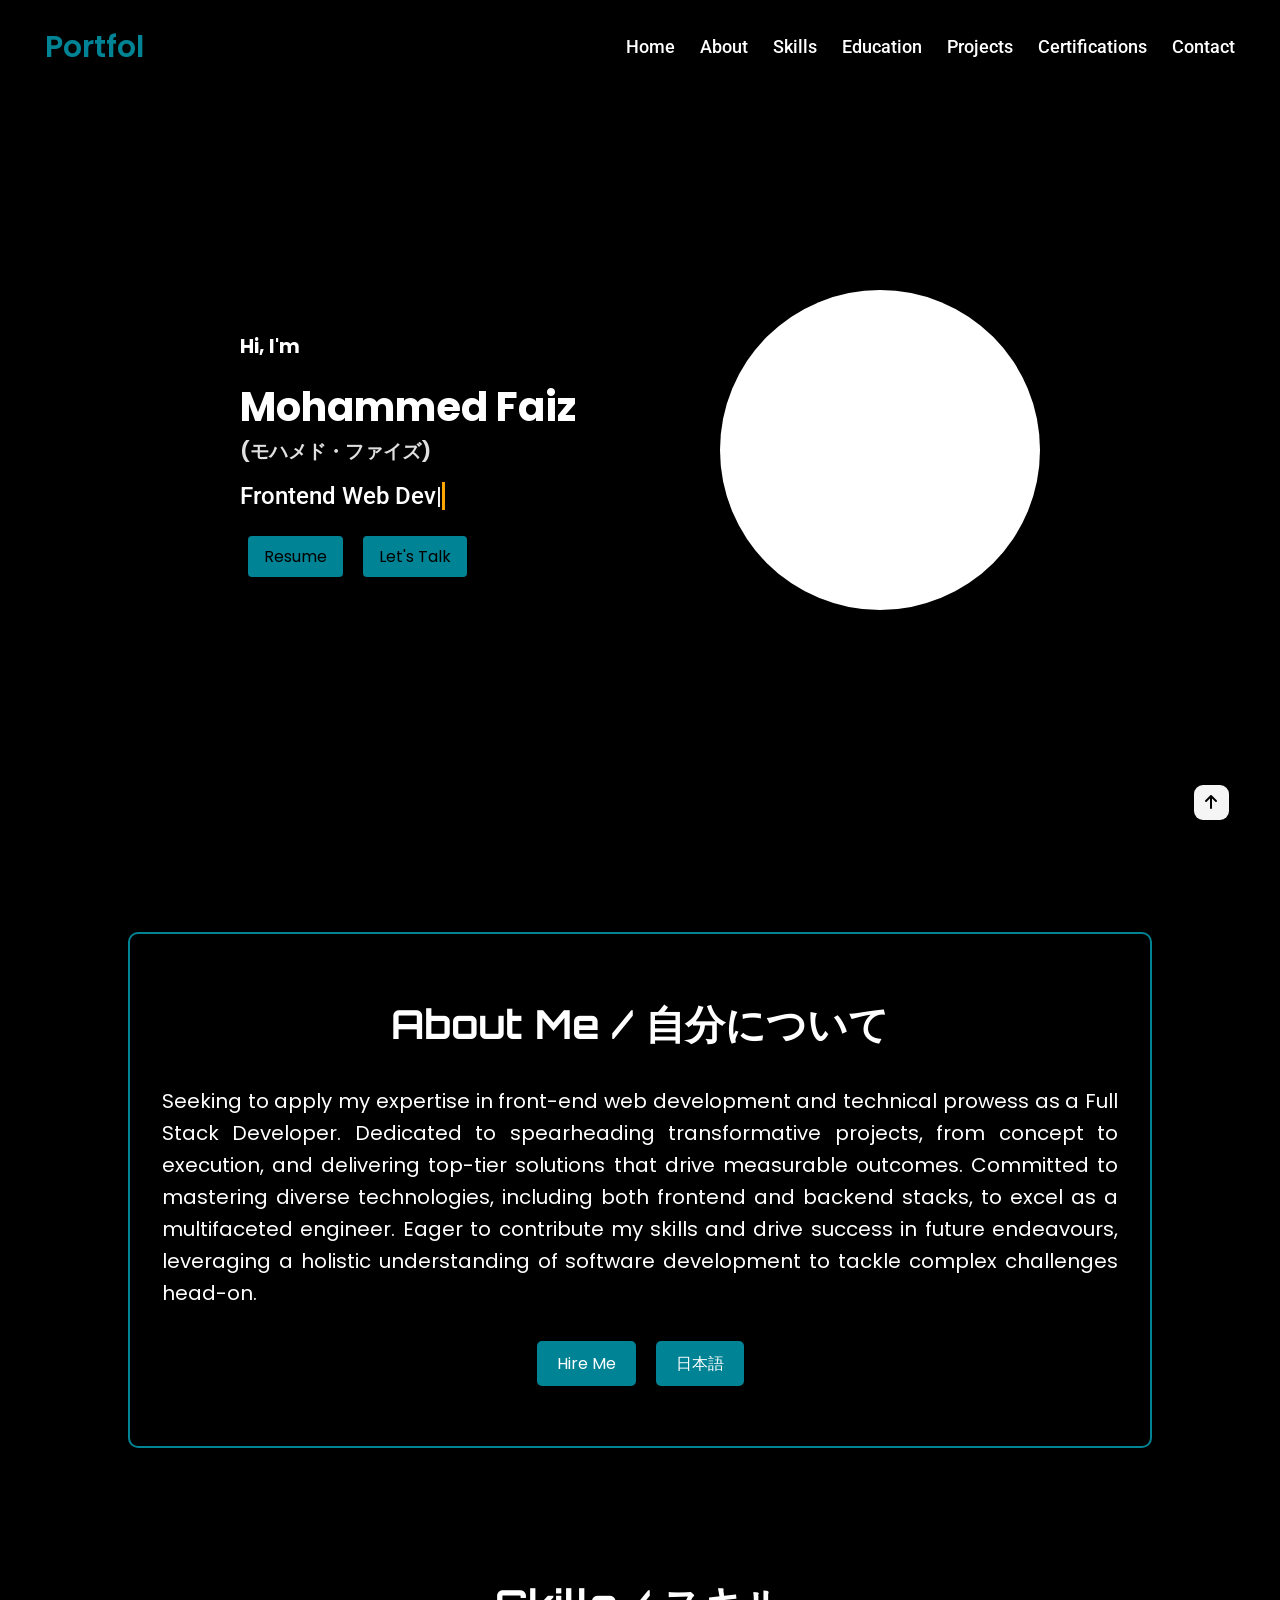
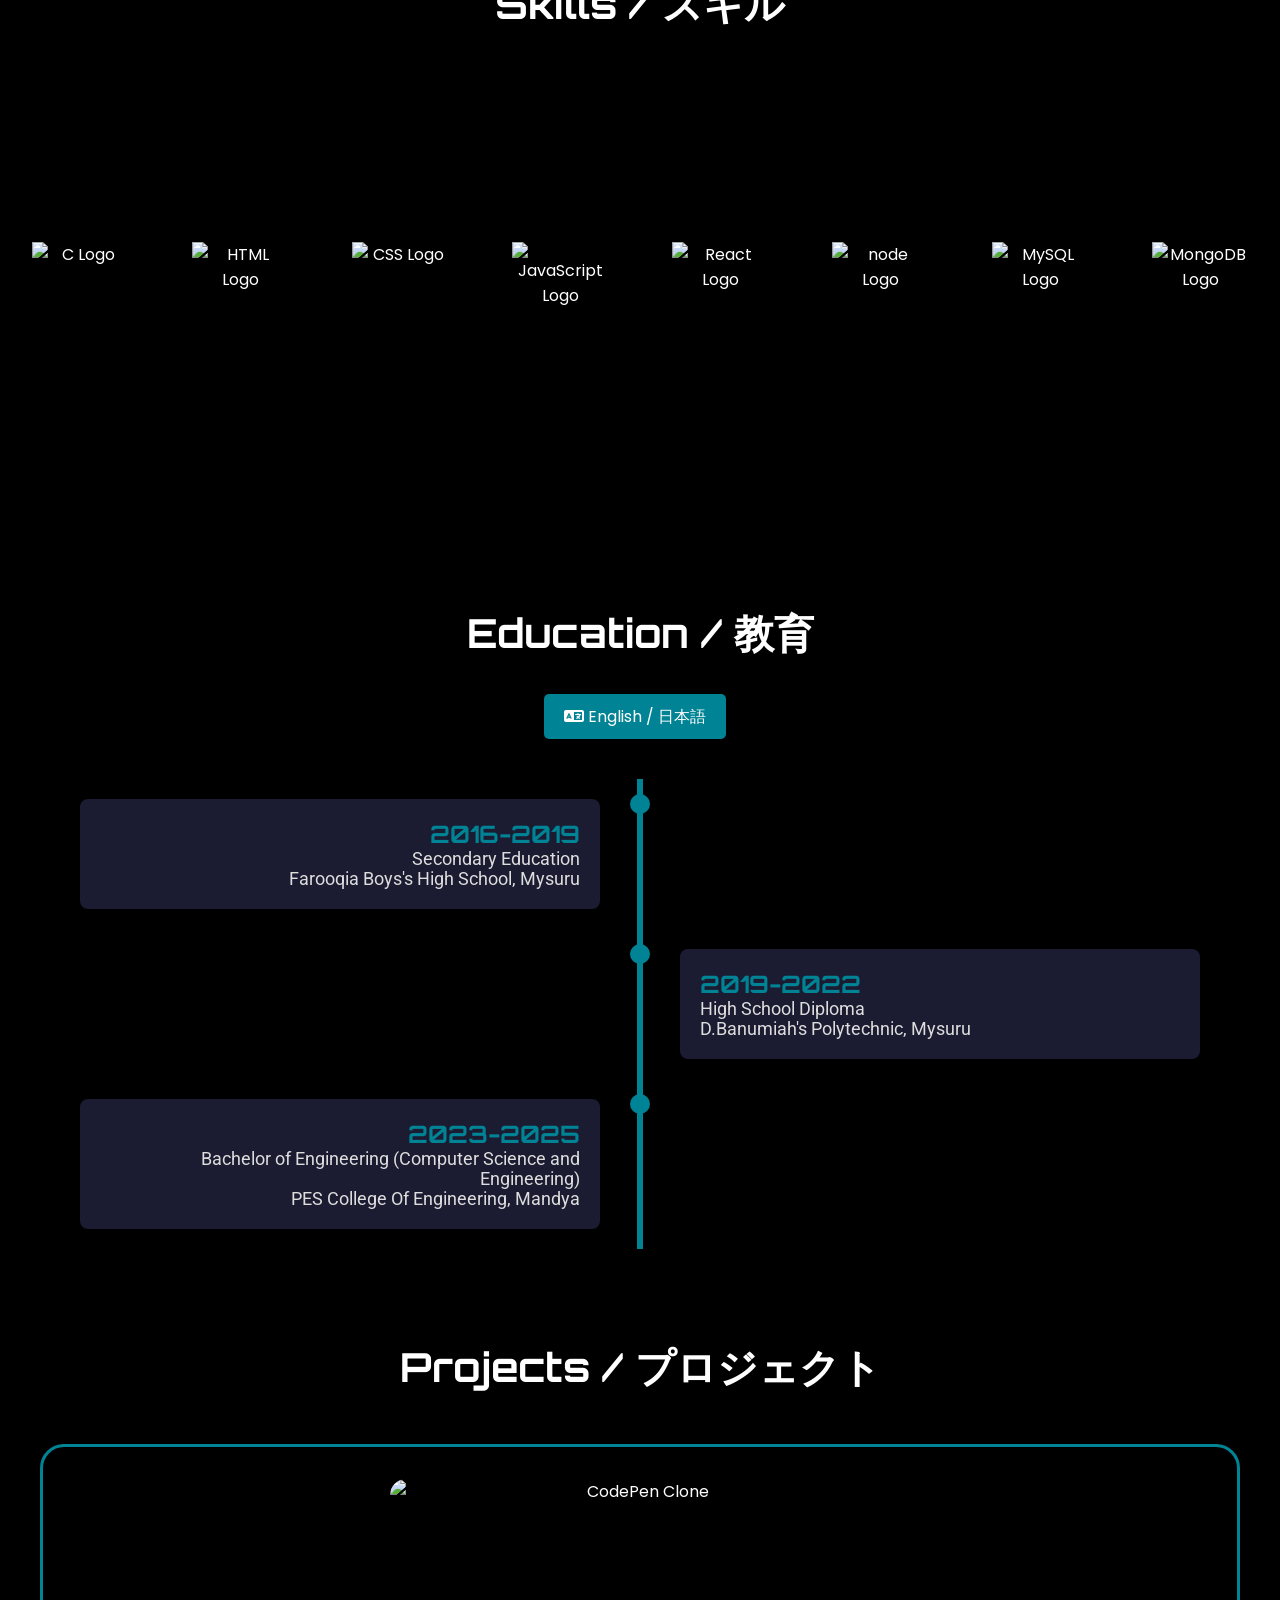
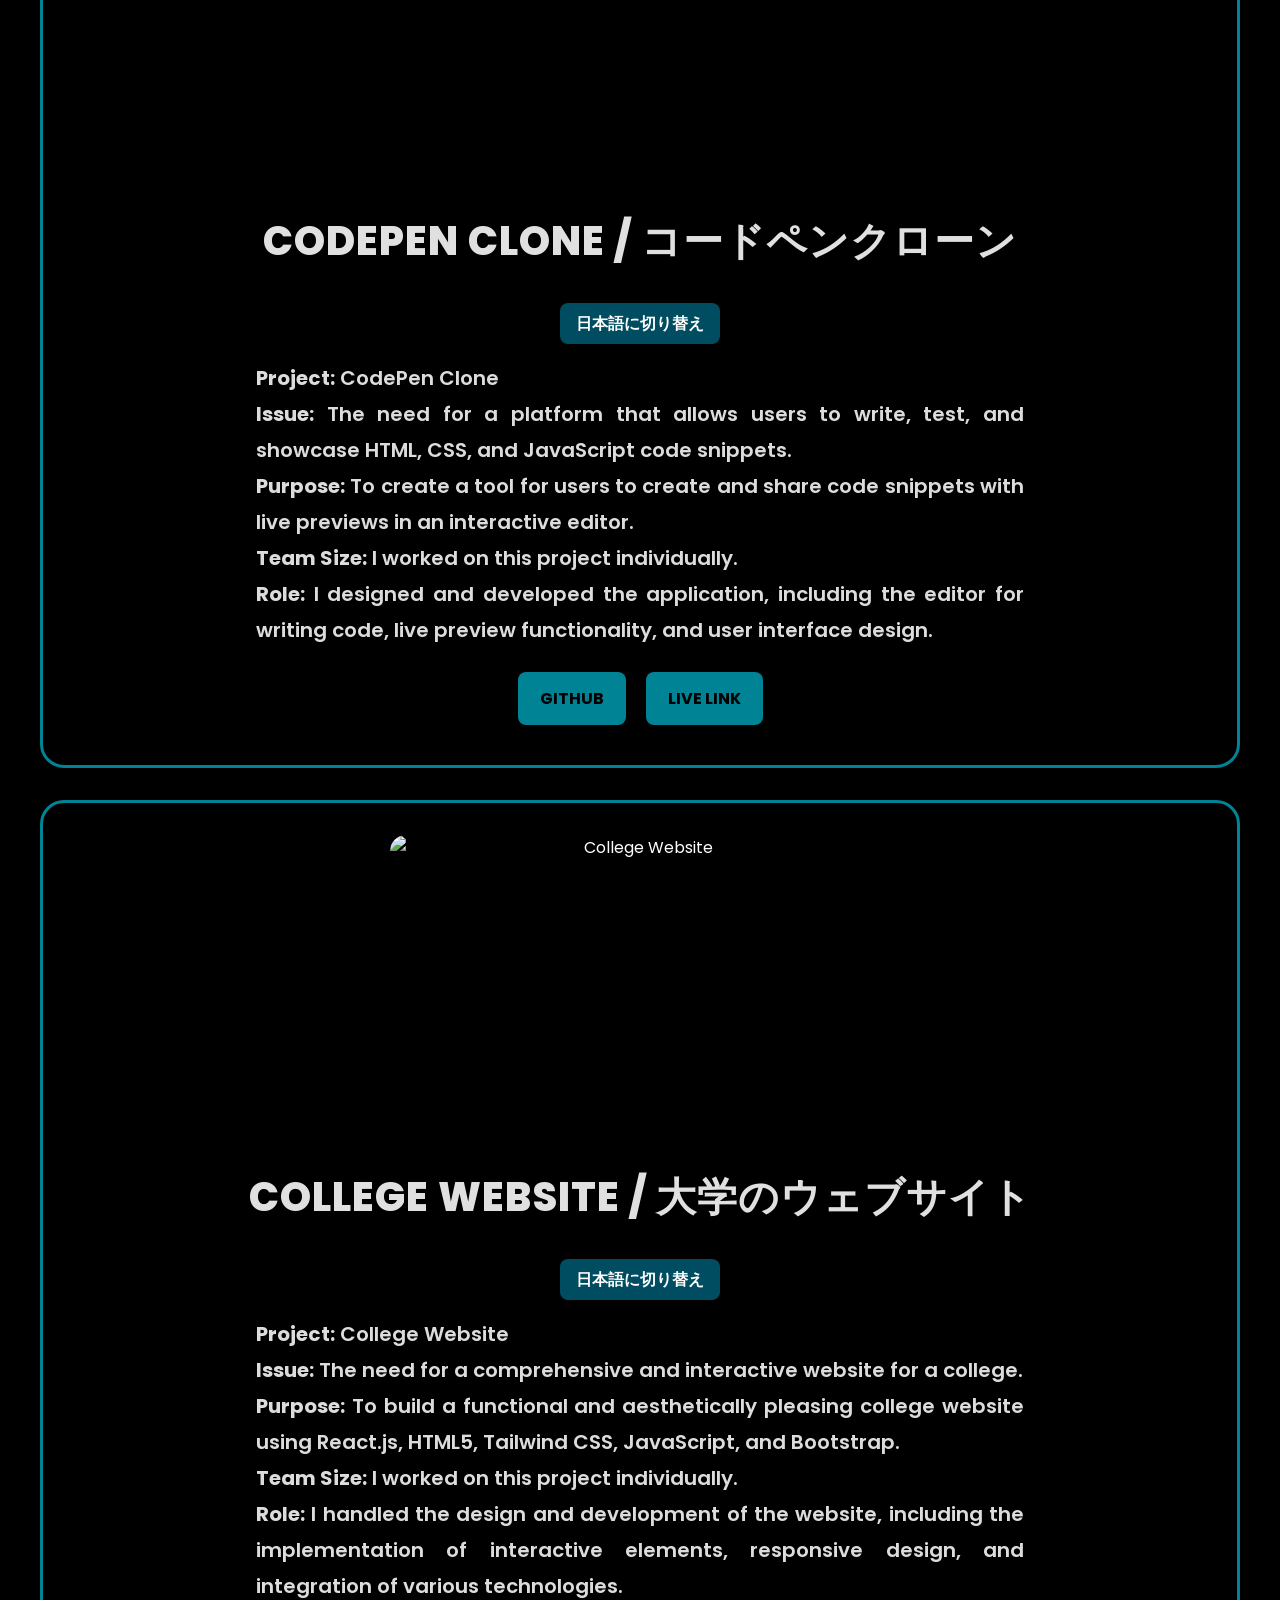
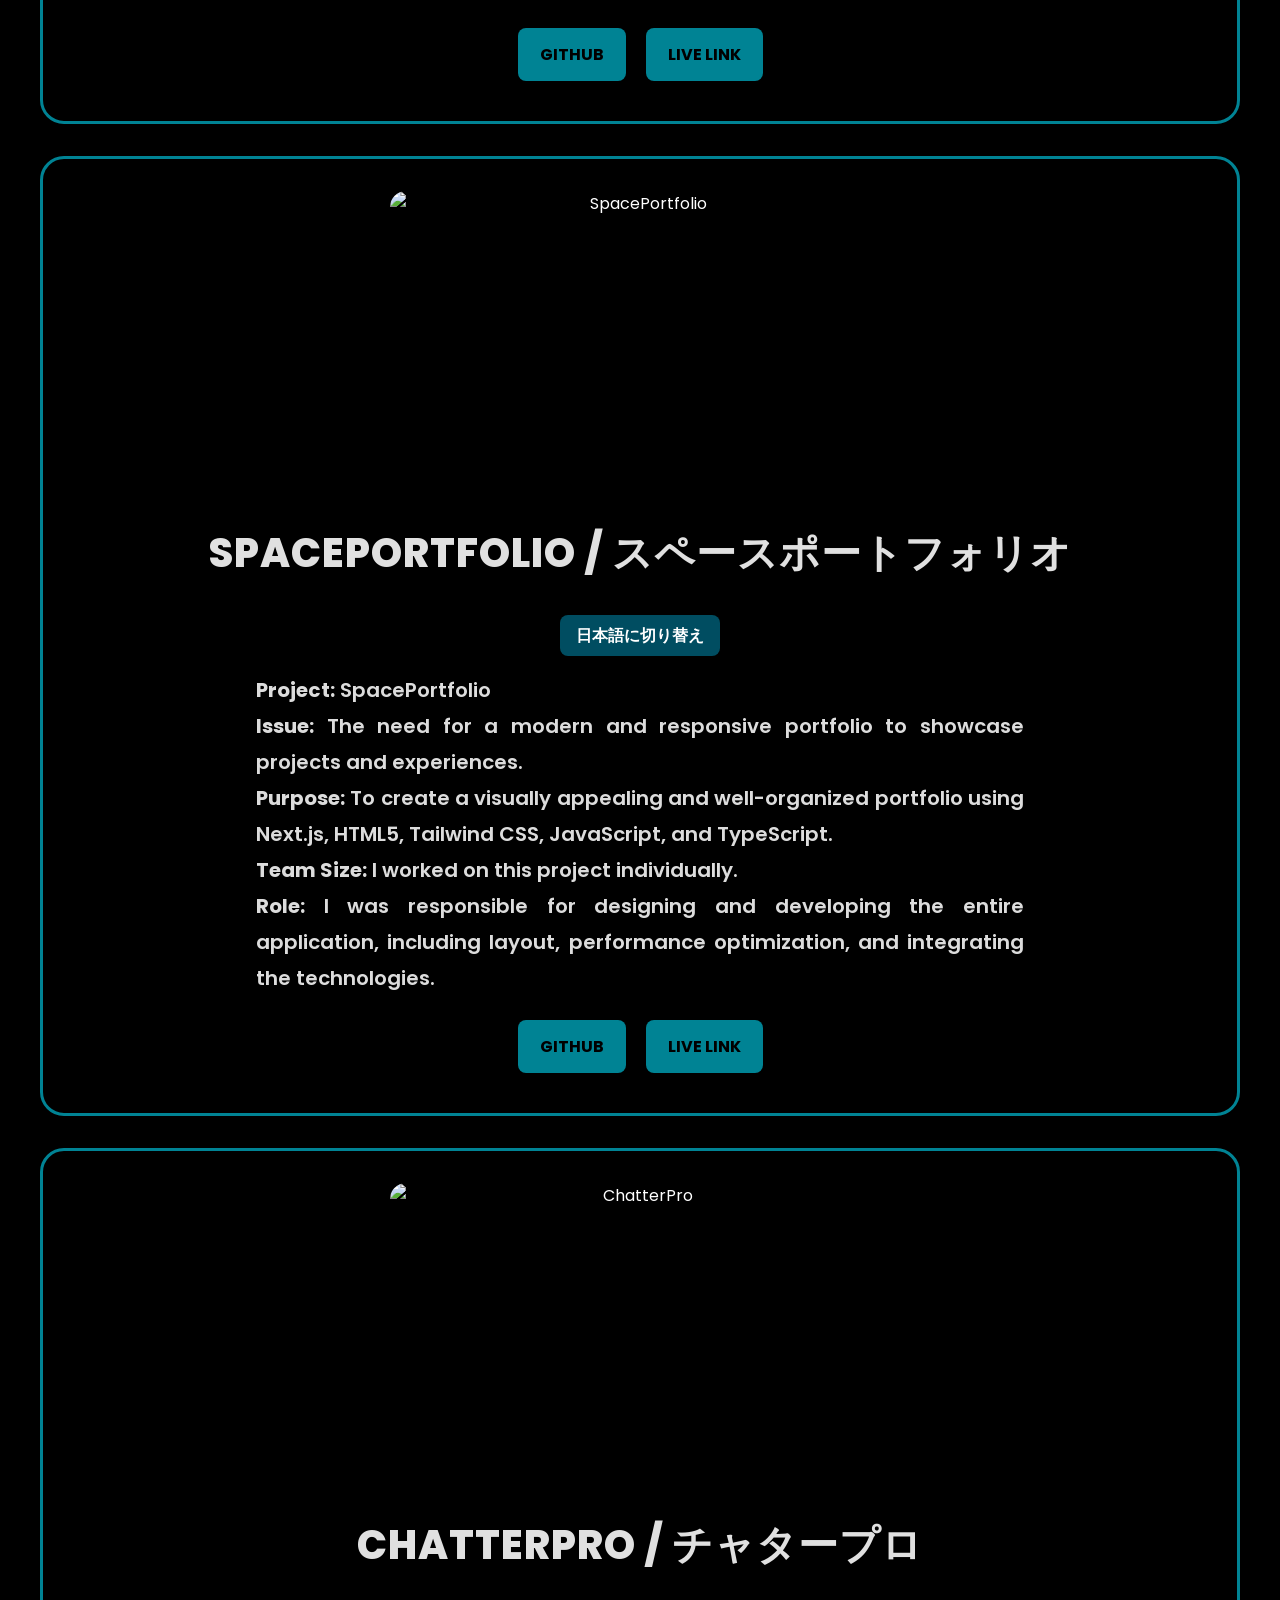
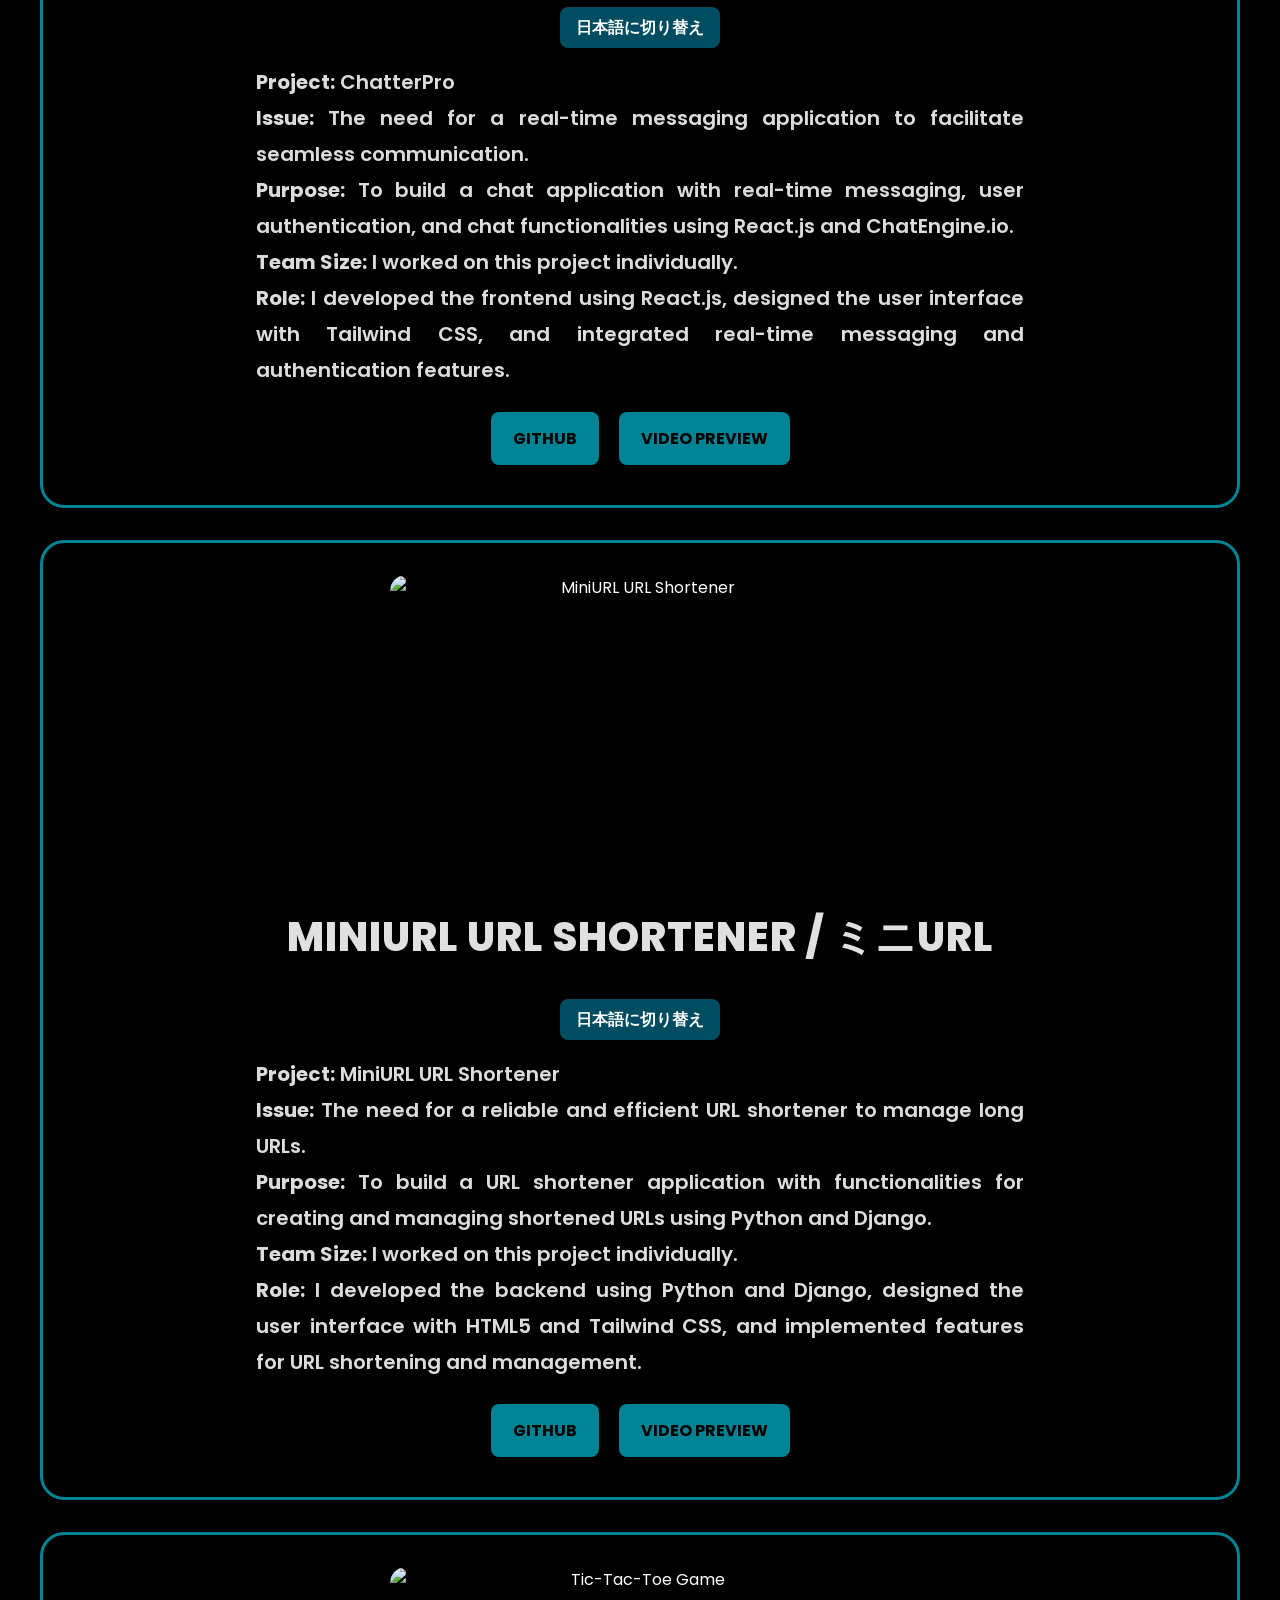
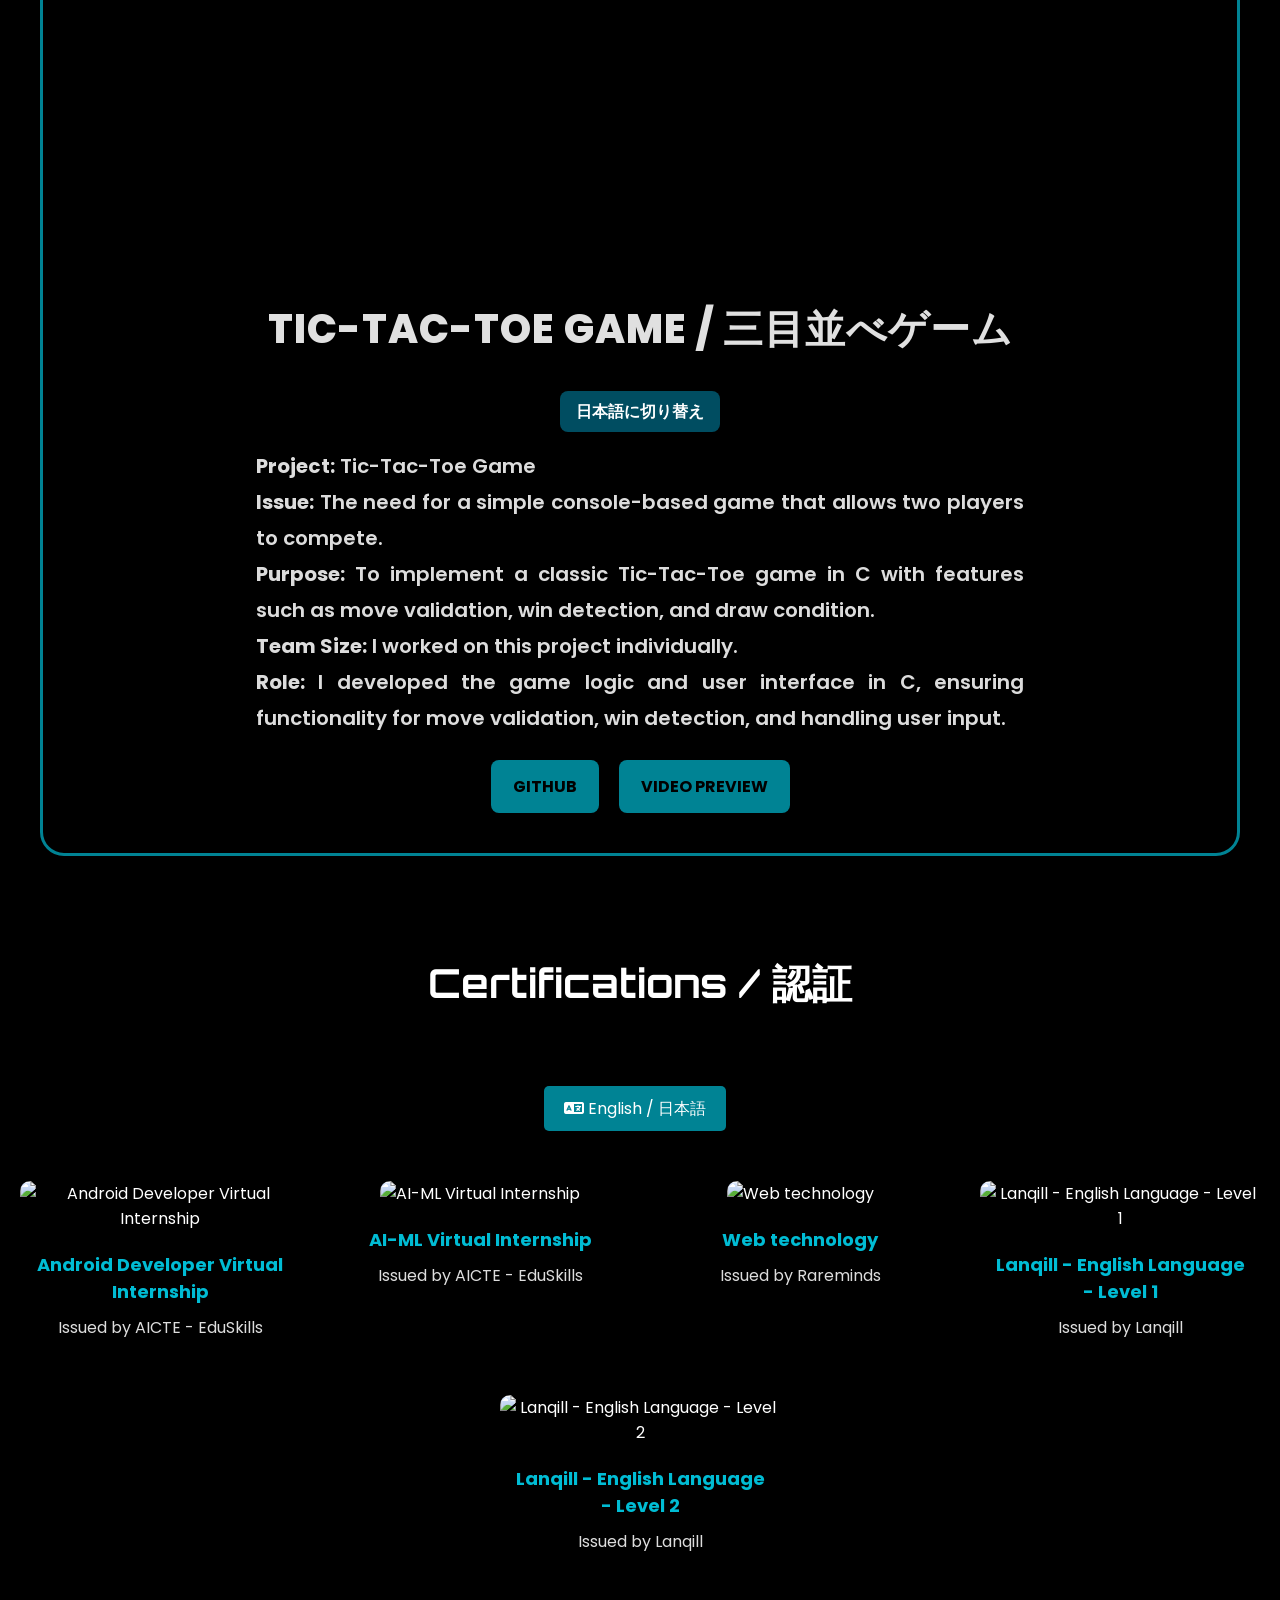
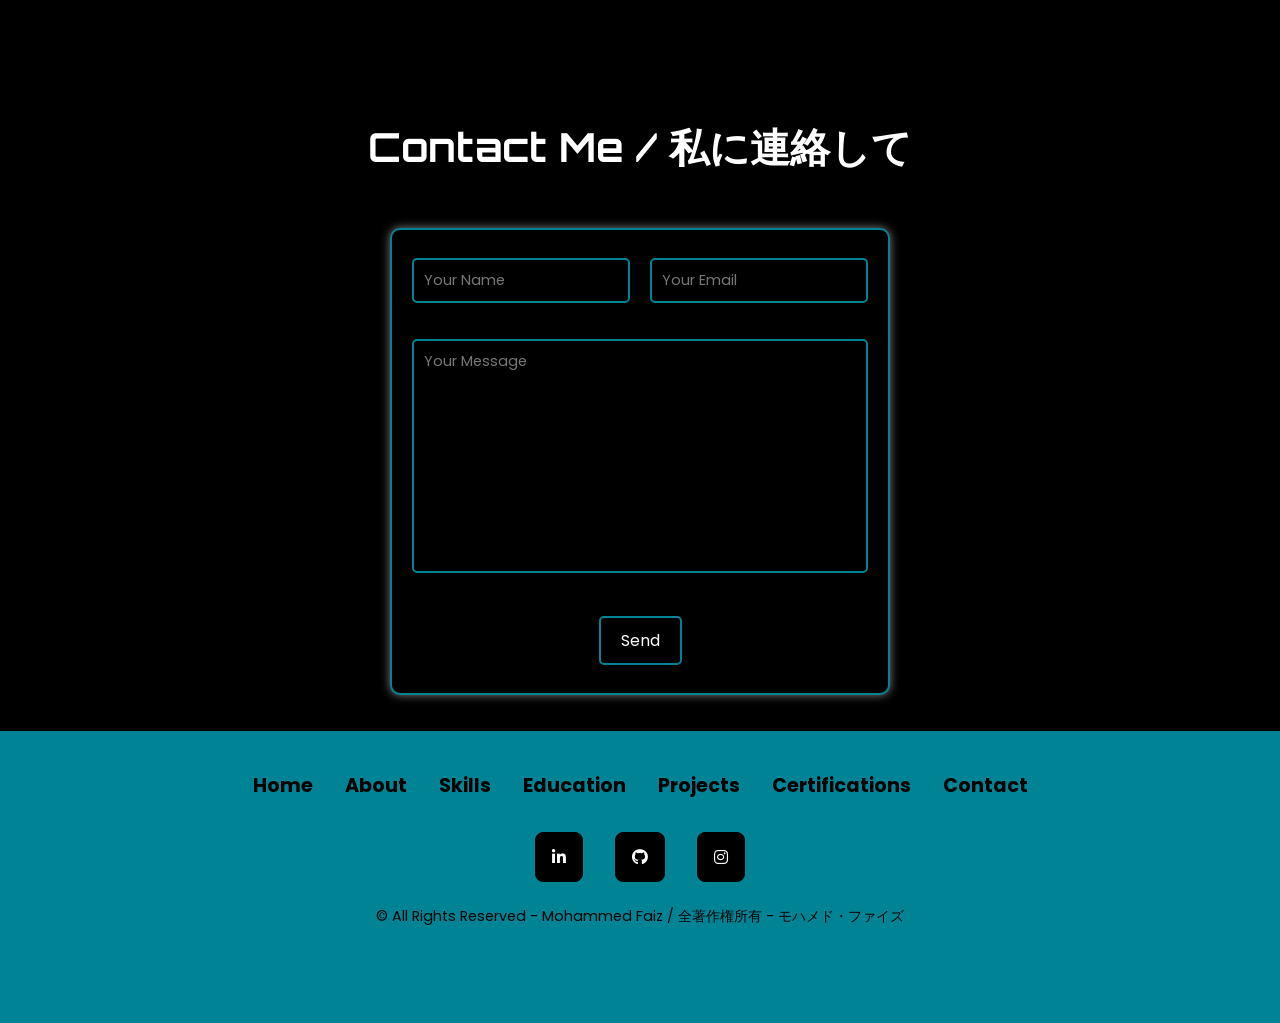
==== images/index.html @ 109d3012 "Add files via upload" ====
<!DOCTYPE html>
<html lang="en">
  <head>
    <meta charset="UTF-8" />
    <meta http-equiv="X-UA-Compatible" content="IE=edge" />
    <meta name="viewport" content="width=device-width, initial-scale=1.0" />
    <title>Mohammed Faiz</title>
    <link rel="icon" type="image/x-icon" href="/Images/f4.png" />
    <link rel="stylesheet" href="styles.css" />
    <link
      rel="stylesheet"
      href="https://cdnjs.cloudflare.com/ajax/libs/font-awesome/5.15.4/css/all.min.css"
    />
    <link
      href="https://fonts.googleapis.com/css2?family=Orbitron:wght@400;700&family=Roboto:wght@400;700&display=swap"
      rel="stylesheet"
    />

    <script
      type="module"
      src="https://unpkg.com/ionicons@5.5.2/dist/ionicons/ionicons.esm.js"
    ></script>

    <link
      rel="stylesheet"
      media="screen and (max-width: 821px)"
      href="responsive.css"
    />
    <link
      rel="stylesheet"
      href="https://cdnjs.cloudflare.com/ajax/libs/font-awesome/6.1.1/css/all.min.css"
    />
  </head>
  <style>
    /* CSS for the typing animation */
    .typing-animation::after {
      content: "|";
      /* Cursor */
      animation: blink-caret 1s infinite;
    }

    /* Keyframe animation for the cursor blinking */
    @keyframes blink-caret {
      50% {
        opacity: 0;
      }
    }
  </style>
  <script>
    function scrolltop() {
      window.scrollTo({
        top: 0,
        behavior: "smooth",
      });
    }

    let contact = document.getElementById("contactForm");
    contact.addEventListener("submit", function (e) {
      e.preventDefault();
      alert(`Sorry Request cannot be accepted due to some technical errors`);
    });
  </script>

  <body>
    <nav class="navbar">
      <div class="content">
        <div class="logo">
          <a href="#" id="typewriter" style="color: #008394"></a>
        </div>

        <ul class="menu-list">
          <li><a href="#home" class="t-white roboto">Home</a></li>
          <li><a href="#about" class="t-white roboto">About</a></li>
          <li><a href="#skills" class="t-white roboto">Skills</a></li>
          <li><a href="#education" class="t-white roboto">Education</a></li>
          <li><a href="#projects" class="t-white roboto">Projects</a></li>
          <li>
            <a href="#certifications" class="t-white roboto">Certifications</a>
          </li>
          <li><a href="#contact" class="t-white roboto">Contact</a></li>
        </ul>
        <div class="icon menu-btn">
          <i class="fas fa-bars"></i>
        </div>
        <div class="icon cancel-btn">
          <i class="fas fa-times"></i>
        </div>
      </div>
    </nav>

    <style>
      .navbar .content {
        display: flex;
        align-items: center;
        justify-content: space-between;
      }

      #typewriter {
        display: inline-block;
        width: 200px;
        /* Adjust this value based on the widest text */
        white-space: nowrap;
        overflow: hidden;
        vertical-align: middle;
        /* Ensures alignment with the navbar links */
      }
    </style>

    <script>
      document.addEventListener("DOMContentLoaded", function () {
        const body = document.querySelector("body");
        const navbar = document.querySelector(".navbar");
        const menu = document.querySelector(".menu-list");
        const menuBtn = document.querySelector(".menu-btn");
        const cancelBtn = document.querySelector(".cancel-btn");
        const typewriterElement = document.getElementById("typewriter");

        const texts = ["Portfolio", "ポートフォリオ"];
        let currentIndex = 0;
        let currentText = "";
        let currentCharIndex = 0;
        let cycleCount = 0;
        const maxCycles = 2; // Stop after 2 cycles (English -> Japanese -> English)

        function typeText() {
          if (cycleCount >= maxCycles) {
            typewriterElement.textContent = texts[0]; // Ensure "Portfolio" remains visible
            return;
          }

          if (currentCharIndex < texts[currentIndex].length) {
            currentText += texts[currentIndex].charAt(currentCharIndex);
            typewriterElement.textContent = currentText;
            currentCharIndex++;
            setTimeout(typeText, 200);
          } else {
            setTimeout(deleteText, 1000);
          }
        }

        function deleteText() {
          if (cycleCount >= maxCycles) {
            return; // Stop deleting if max cycles are reached
          }

          if (currentCharIndex > 0) {
            currentText = currentText.slice(0, -1);
            typewriterElement.textContent = currentText;
            currentCharIndex--;
            setTimeout(deleteText, 100);
          } else {
            currentIndex = (currentIndex + 1) % texts.length;
            cycleCount++;
            setTimeout(typeText, 200);
          }
        }

        typeText();

        menuBtn.addEventListener("click", function (event) {
          event.stopPropagation(); // Prevents click event from propagating to parent elements
          menu.classList.add("active");
          menuBtn.classList.add("hide");
          cancelBtn.classList.add("show");
          body.classList.add("disabledScroll");
        });

        cancelBtn.addEventListener("click", function (event) {
          event.stopPropagation(); // Prevents click event from propagating to parent elements
          menu.classList.remove("active");
          menuBtn.classList.remove("hide");
          cancelBtn.classList.remove("show");
          body.classList.remove("disabledScroll");
        });

        // Close the menu when clicking outside of it
        document.addEventListener("click", function (event) {
          if (!menu.contains(event.target) && !menuBtn.contains(event.target)) {
            menu.classList.remove("active");
            menuBtn.classList.remove("hide");
            cancelBtn.classList.remove("show");
            body.classList.remove("disabledScroll");
          }
        });

        window.addEventListener("scroll", function () {
          navbar.classList.toggle("sticky", window.scrollY > 20);
        });

        // Enable navigation for small devices
        const menuLinks = document.querySelectorAll(".menu-list li a");
        menuLinks.forEach(function (link) {
          link.addEventListener("click", function () {
            if (menu.classList.contains("active")) {
              menu.classList.remove("active");
              menuBtn.classList.remove("hide");
              cancelBtn.classList.remove("show");
              body.classList.remove("disabledScroll");
            }
          });
        });
      });
    </script>

    <!-- Home Section -->
    <section id="home" class="home-container">
      <div class="home-left">
        <div class="home-content">
          <h6 class="poppins">Hi, I'm</h6>
          <h1 class="t-white">
            Mohammed Faiz
            <span class="japanese-name">(モハメド・ファイズ)</span>
          </h1>
          <h4 class="poppins">
            <span class="typing-animation"></span>
          </h4>
          <a
            href="myresume2.pdf"
            download="Mohammed_Faiz_Resume.pdf"
            target="_blank"
          >
            <button class="btn poppins">Resume</button>
          </a>
          <a
            class="btn live poppins"
            id="hireme"
            href="https://www.linkedin.com/in/mohammed-faiz-pes/"
          >
            Let's Talk
          </a>
        </div>
      </div>
      <div class="home-right">
        <div class="circle" id="mainImage">
          <!-- Removed the img tag and used background-image instead -->
        </div>
      </div>
    </section>

    <script>
      // JavaScript to simulate typing effect
      const texts = [
        "Frontend Web Developer.",
        "Tech Curious.",
        "Aspiring Full Stack Developer.",
        "Frontend Web Developer.",
      ];
      const japaneseTexts = [
        "フロントエンドウェブデベロッパー。",
        "テックに好奇心旺盛。",
        "フルスタックデベロッパーを目指しています。",
        "フロントエンドウェブデベロッパー。",
      ];

      let textIndex = 0;
      let index = 0;
      let isEnglish = true; // Flag to switch between English and Japanese
      let typingFinished = false; // Flag to indicate typing is complete

      function type() {
        if (typingFinished) return;

        const currentText = isEnglish
          ? texts[textIndex]
          : japaneseTexts[textIndex];

        document.querySelector(".typing-animation").textContent =
          currentText.slice(0, index);

        index++;
        if (index <= currentText.length) {
          setTimeout(type, 200); // Continue typing animation
        } else {
          setTimeout(() => {
            isEnglish = !isEnglish; // Toggle between English and Japanese
            index = 0; // Reset index for the new text
            if (!isEnglish) {
              textIndex++; // Move to the next text
              if (textIndex >= texts.length) {
                // After finishing all texts, start final loop
                textIndex = 0; // Reset to "Frontend Web Developer."
                isEnglish = true; // Start with English
                typingFinished = true; // Mark typing as finished
              }
            }
            setTimeout(type, 500); // Start typing animation for the new text
          }, 1000); // Wait for 1 second before switching text
        }
      }

      function startTyping() {
        type();
        // After all texts are displayed, start the final loop for "Frontend Web Developer."
        setTimeout(() => {
          function finalLoop() {
            if (typingFinished) {
              // Only loop "Frontend Web Developer." in both languages
              type();
              setTimeout(() => {
                isEnglish = !isEnglish; // Toggle between English and Japanese
                index = 0; // Reset index
                if (isEnglish) {
                  // Stop looping after Japanese version
                  typingFinished = true;
                  return;
                }
                setTimeout(finalLoop, 2000); // Continue looping with a pause
              }, 2000); // Wait before switching to the next language
            }
          }
          finalLoop();
        }, (texts.length * 2 + 1) * 200 + 2000); // Timing to start loop after initial phase
      }

      startTyping(); // Initialize the typing effect
    </script>

    <!-- About Section -->
    <section id="about">
      <div class="about-container">
        <h1 class="t-center my-2 t-white f-2">About Me / 自分について</h1>
        <div class="about-content" id="englishContent">
          <p class="description">
            Seeking to apply my expertise in front-end web development and
            technical prowess as a Full Stack Developer. Dedicated to
            spearheading transformative projects, from concept to execution, and
            delivering top-tier solutions that drive measurable outcomes.
            Committed to mastering diverse technologies, including both frontend
            and backend stacks, to excel as a multifaceted engineer. Eager to
            contribute my skills and drive success in future endeavours,
            leveraging a holistic understanding of software development to
            tackle complex challenges head-on.
          </p>
        </div>
        <div class="about-content" id="japaneseContent" style="display: none">
          <p class="description">
            フロントエンドのウェブ開発と技術的な腕前の専門知識を活かして、フルスタック開発者として活躍することを目指しています。コンセプトから実行まで変革的なプロジェクトを先導し、測定可能な成果をもたらす一流のソリューションを提供することに専念しています。フロントエンドとバックエンドの両方のスタックを含む多様な技術を習得し、多面的なエンジニアとして優れた成果を上げることにコミットしています。将来の取り組みにおいて、私のスキルを活かして成功に貢献し、ソフトウェア開発に関する包括的な理解を活用して複雑な課題に正面から取り組むことを切望しています。
          </p>
        </div>
        <div class="button-container">
          <button class="btn" id="hireMeButton">Hire Me</button>
          <button class="btn" id="translateButton">日本語</button>
        </div>
      </div>

      <script src="scripts.js"></script>
    </section>

    <script>
      document
        .getElementById("translateButton")
        .addEventListener("click", function () {
          const englishContent = document.getElementById("englishContent");
          const japaneseContent = document.getElementById("japaneseContent");

          if (englishContent.style.display === "none") {
            englishContent.style.display = "block";
            japaneseContent.style.display = "none";
            this.textContent = "日本語";
          } else {
            englishContent.style.display = "none";
            japaneseContent.style.display = "block";
            this.textContent = "English";
          }
        });
    </script>

    <style>
      body {
        background-color: black;
        /* Set background to black */
        color: #000000;
        /* Set text color to white */
        font-family: Arial, sans-serif;
        /* Adjust the font as needed */
      }

      .about-container {
        padding: 2rem;
        border: 2px solid #008394;
        /* Adding border around the About Me section */
        border-radius: 10px;
        /* Adding more border-radius for rounded corners */
        margin: 2rem auto;
        /* Center the container with auto margin */
        width: 80%;
        /* Make the container narrower */
        box-shadow: #000;
        /* Adding shadow for better visibility */
        background-color: #000000;
        /* Set a dark background color for contrast */
      }

      .t-center {
        text-align: center;
      }

      .my-2 {
        margin: 2rem 0;
      }

      .t-white {
        color: #000000;
      }

      .f-2 {
        font-size: 2rem;
      }

      .description {
        font-size: 1.25rem;
        line-height: 1.6;
        text-align: justify;
        /* Justify the text */
      }

      .button-container {
        margin-top: 1.5rem;
        text-align: center;
        /* Center the buttons */
      }

      /* Button styles */
      .btn {
        margin: 0.5rem;
        padding: 0.75rem 1.5rem;
        background-color: #008394;
        /* Button color matching theme */
        color: #000000;
        border: 2px solid #008394;
        /* Matching border to button color */
        border-radius: 4px;
        cursor: pointer;
        text-decoration: none;
        display: inline-block;
        transition: background-color 0.3s, color 0.3s;
        /* Add transitions for smooth hover effect */
      }

      .btn:hover {
        background-color: black;
        /* On hover, background becomes transparent */
        color: #008394;
        /* Text color changes to match button border */
      }

      /* Adjustments for smaller screens */
      @media (max-width: 768px) {
        .about-container {
          padding: 1rem;
          width: 95%;
          /* Adjust width for smaller screens */
          margin: 2rem auto;
          /* Center the container on smaller screens */
        }

        .f-2 {
          font-size: 1.5rem;
          /* Adjust font size for smaller screens */
        }

        .description {
          font-size: 1rem;
          /* Adjust font size for smaller screens */
        }
      }
    </style>
    <!-- Skills Section -->
    <section id="skills">
      <br /><br />
      <h1 class="t-center my-2 t-white f-2">Skills / スキル</h1>
      <div class="skills-container flex s-center h-50">
        <div class="skill-icon">
          <img src="images/c.png" class="skill-logo" alt="C Logo" />
        </div>
        <div class="skill-icon">
          <img src="images/html.webp" class="skill-logo" alt="HTML Logo" />
        </div>
        <div class="skill-icon">
          <img src="images/css.png" class="skill-logo" alt="CSS Logo" />
        </div>
        <div class="skill-icon">
          <img src="images/js.webp" class="skill-logo" alt="JavaScript Logo" />
        </div>
        <div class="skill-icon">
          <img src="images/react.png" class="skill-logo" alt="React Logo" />
        </div>
        <div class="skill-icon">
          <img src="images/node1.png" class="skill-logo" alt="node Logo" />
        </div>
        <div class="skill-icon">
          <img src="images/mysql.png" class="skill-logo" alt="MySQL Logo" />
        </div>
        <div class="skill-icon">
          <img src="images/mongodb.png" class="skill-logo" alt="MongoDB Logo" />
        </div>
      </div>
    </section>

    <!-- Education Section -->
    <section id="education">
      <h1 class="t-center my-2 t-white f-2">Education / 教育</h1>
      <div class="button-container t-center">
        <button id="toggleButton" class="toggle-button">
          <i class="fas fa-language"></i> English / 日本語
        </button>
      </div>
      <div class="timeline">
        <div class="timeline-item left">
          <div class="timeline-content">
            <i class="fas fa-school fa-2x icon"></i>
            <div class="timeline-text">
              <h2>2016-2019</h2>
              <p class="en">Secondary Education</p>
              <p class="jp">中等教育</p>
              <p class="en">Farooqia Boys's High School, Mysuru</p>
              <p class="jp">ファルキアボーイズ高校、マイソール</p>
            </div>
          </div>
        </div>
        <div class="timeline-item right">
          <div class="timeline-content">
            <i class="fas fa-user-graduate fa-2x icon"></i>
            <div class="timeline-text">
              <h2>2019-2022</h2>
              <p class="en">High School Diploma</p>
              <p class="jp">高等学校卒業証書</p>
              <p class="en">D.Banumiah's Polytechnic, Mysuru</p>
              <p class="jp">D.バヌミア工業高校、マイソール</p>
            </div>
          </div>
        </div>
        <div class="timeline-item left">
          <div class="timeline-content">
            <i class="fas fa-university fa-2x icon"></i>
            <div class="timeline-text">
              <h2>2023-2025</h2>
              <p class="en">
                Bachelor of Engineering (Computer Science and Engineering)
              </p>
              <p class="jp">
                工学士（コンピュータサイエンスとエンジニアリング）
              </p>
              <p class="en">PES College Of Engineering, Mandya</p>
              <p class="jp">PES工科大学、マンドヤ</p>
            </div>
          </div>
        </div>
      </div>
    </section>

    <!DOCTYPE html>
    <html lang="en">
      <head>
        <meta charset="UTF-8" />
        <meta name="viewport" content="width=device-width, initial-scale=1.0" />
        <title>Projects</title>
        <link rel="stylesheet" href="styles.css" />
      </head>

      <body>
        <!-- Projects Section -->
        <section id="projects" class="projects">
          <h1 class="t-center my-2 t-white f-2">Projects / プロジェクト</h1>
          <div class="projects-container">
            <!-- Project Item 1 -->
            <div class="projects-item">
              <div class="image-container">
                <img src="images/p2.jpg" alt="CodePen Clone" />
              </div>
              <h1 class="t-white">CodePen Clone / コードペンクローン</h1>
              <button class="toggle-btn" onclick="toggleLanguage(this)">
                日本語に切り替え
              </button>
              <p class="t-white english">
                <strong>Project:</strong> CodePen Clone<br />
                <strong>Issue:</strong> The need for a platform that allows
                users to write, test, and showcase HTML, CSS, and JavaScript
                code snippets.<br />
                <strong>Purpose:</strong> To create a tool for users to create
                and share code snippets with live previews in an interactive
                editor.<br />
                <strong>Team Size:</strong> I worked on this project
                individually.<br />
                <strong>Role:</strong> I designed and developed the application,
                including the editor for writing code, live preview
                functionality, and user interface design.
              </p>
              <p class="t-white japanese" style="display: none">
                <strong>プロジェクト:</strong> CodePen Clone<br />
                <strong>問題:</strong>
                ユーザーがHTML、CSS、JavaScriptのコードスニペットを作成、テスト、共有できるプラットフォームの必要性。<br />
                <strong>目的:</strong>
                インタラクティブなエディタでライブプレビュー付きのコードスニペットを作成および共有できるツールを作成すること。<br />
                <strong>チームサイズ:</strong>
                このプロジェクトは個人で作業しました。<br />
                <strong>役割:</strong>
                コードを書くためのエディタ、ライブプレビュー機能、ユーザーインターフェイスデザインを含むアプリケーションの設計と開発を担当しました。
              </p>
              <div class="buttons">
                <a href="https://github.com/Mfaiz01/code-pen-clone" class="btn"
                  >GitHub</a
                >
                <a
                  href="https://mfaiz01.github.io/code-pen-clone/"
                  class="btn live"
                  >Live Link</a
                >
              </div>
            </div>

            <!-- Project Item 2 -->
            <div class="projects-item">
              <div class="image-container">
                <img src="images/f5.png" alt="College Website" />
              </div>
              <h1 class="t-white">College Website / 大学のウェブサイト</h1>
              <button class="toggle-btn" onclick="toggleLanguage(this)">
                日本語に切り替え
              </button>
              <p class="t-white english">
                <strong>Project:</strong> College Website<br />
                <strong>Issue:</strong> The need for a comprehensive and
                interactive website for a college.<br />
                <strong>Purpose:</strong> To build a functional and
                aesthetically pleasing college website using React.js, HTML5,
                Tailwind CSS, JavaScript, and Bootstrap.<br />
                <strong>Team Size:</strong> I worked on this project
                individually.<br />
                <strong>Role:</strong> I handled the design and development of
                the website, including the implementation of interactive
                elements, responsive design, and integration of various
                technologies.
              </p>
              <p class="t-white japanese" style="display: none">
                <strong>プロジェクト:</strong> 大学のウェブサイト<br />
                <strong>問題:</strong>
                大学のための包括的でインタラクティブなウェブサイトの必要性。<br />
                <strong>目的:</strong> React.js、HTML5、Tailwind
                CSS、JavaScript、およびBootstrapを使用して機能的で美しい大学のウェブサイトを構築すること。<br />
                <strong>チームサイズ:</strong>
                このプロジェクトは個人で作業しました。<br />
                <strong>役割:</strong>
                インタラクティブな要素、レスポンシブデザインの実装、およびさまざまな技術の統合を含むウェブサイトのデザインと開発を担当しました。
              </p>
              <div class="buttons">
                <a href="https://github.com/Mfaiz01/Tech-Turtles" class="btn"
                  >GitHub</a
                >
                <a
                  href="https://mfaiz01.github.io/Tech-Turtles/"
                  class="btn live"
                  >Live Link</a
                >
              </div>
            </div>

            <!-- Project Item 3 -->
            <div class="projects-item">
              <div class="image-container">
                <img src="images/p5.png" alt="SpacePortfolio" />
              </div>
              <h1 class="t-white">SpacePortfolio / スペースポートフォリオ</h1>
              <button class="toggle-btn" onclick="toggleLanguage(this)">
                日本語に切り替え
              </button>
              <p class="t-white english">
                <strong>Project:</strong> SpacePortfolio<br />
                <strong>Issue:</strong> The need for a modern and responsive
                portfolio to showcase projects and experiences.<br />
                <strong>Purpose:</strong> To create a visually appealing and
                well-organized portfolio using Next.js, HTML5, Tailwind CSS,
                JavaScript, and TypeScript.<br />
                <strong>Team Size:</strong> I worked on this project
                individually.<br />
                <strong>Role:</strong> I was responsible for designing and
                developing the entire application, including layout, performance
                optimization, and integrating the technologies.
              </p>
              <p class="t-white japanese" style="display: none">
                <strong>プロジェクト:</strong> SpacePortfolio<br />
                <strong>問題:</strong>
                プロジェクトと経験を紹介するためのモダンでレスポンシブなポートフォリオの必要性。<br />
                <strong>目的:</strong> Next.js、HTML5、Tailwind
                CSS、JavaScript、TypeScriptを使用して視覚的に魅力的で整理されたポートフォリオを作成すること。<br />
                <strong>チームサイズ:</strong>
                このプロジェクトは個人で作業しました。<br />
                <strong>役割:</strong>
                レイアウト、パフォーマンスの最適化、技術の統合を含むアプリケーション全体の設計と開発を担当しました。
              </p>
              <div class="buttons">
                <a href="https://github.com/Mfaiz01/Portfolio" class="btn"
                  >GitHub</a
                >
                <a
                  href="https://portfolio-iyxs0qnm0-mfaiz01s-projects.vercel.app/"
                  class="btn live"
                  >Live Link</a
                >
              </div>
            </div>

            <!-- Project Item 4 -->
            <div class="projects-item">
              <div class="image-container">
                <img
                  id="image-chatterpro"
                  src="images/p3.png"
                  alt="ChatterPro"
                />
                <video
                  id="video-chatterpro"
                  class="project-video"
                  style="display: none"
                  controls
                >
                  <source src="images/r2.mp4" type="video/mp4" />
                  Your browser does not support the video tag.
                </video>
              </div>
              <h1 class="t-white">ChatterPro / チャタープロ</h1>
              <button class="toggle-btn" onclick="toggleLanguage(this)">
                日本語に切り替え
              </button>
              <p class="t-white english">
                <strong>Project:</strong> ChatterPro<br />
                <strong>Issue:</strong> The need for a real-time messaging
                application to facilitate seamless communication.<br />
                <strong>Purpose:</strong> To build a chat application with
                real-time messaging, user authentication, and chat
                functionalities using React.js and ChatEngine.io.<br />
                <strong>Team Size:</strong> I worked on this project
                individually.<br />
                <strong>Role:</strong> I developed the frontend using React.js,
                designed the user interface with Tailwind CSS, and integrated
                real-time messaging and authentication features.
              </p>
              <p class="t-white japanese" style="display: none">
                <strong>プロジェクト:</strong> ChatterPro<br />
                <strong>問題:</strong>
                シームレスなコミュニケーションを促進するためのリアルタイムメッセージングアプリケーションの必要性。<br />
                <strong>目的:</strong>
                React.jsとChatEngine.ioを使用してリアルタイムメッセージング、ユーザー認証、チャット機能を備えたチャットアプリケーションを構築すること。<br />
                <strong>チームサイズ:</strong>
                このプロジェクトは個人で作業しました。<br />
                <strong>役割:</strong>
                React.jsを使用してフロントエンドを開発し、Tailwind
                CSSでユーザーインターフェイスをデザインし、リアルタイムメッセージングと認証機能を統合しました。
              </p>
              <div class="buttons">
                <a
                  href="https://github.com/Mfaiz01/Chat-Application"
                  class="btn"
                  >GitHub</a
                >
                <button
                  class="btn live"
                  onclick="playVideo('image-chatterpro', 'video-chatterpro')"
                >
                Video Preview
                </button>
              </div>
            </div>

            <!-- Project Item 5 -->
            <div class="projects-item">
              <div class="image-container">
                <img
                  id="image-miniurl"
                  src="images/pp5.png"
                  alt="MiniURL URL Shortener"
                />
                <video
                  id="video-miniurl"
                  class="project-video"
                  style="display: none"
                  controls
                >
                  <source src="images/r1.mp4" type="video/mp4" />
                  Your browser does not support the video tag.
                </video>
              </div>
              <h1 class="t-white">MiniURL URL Shortener / ミニURL</h1>
              <button class="toggle-btn" onclick="toggleLanguage(this)">
                日本語に切り替え
              </button>
              <p class="t-white english">
                <strong>Project:</strong> MiniURL URL Shortener<br />
                <strong>Issue:</strong> The need for a reliable and efficient
                URL shortener to manage long URLs.<br />
                <strong>Purpose:</strong> To build a URL shortener application
                with functionalities for creating and managing shortened URLs
                using Python and Django.<br />
                <strong>Team Size:</strong> I worked on this project
                individually.<br />
                <strong>Role:</strong> I developed the backend using Python and
                Django, designed the user interface with HTML5 and Tailwind CSS,
                and implemented features for URL shortening and management.
              </p>
              <p class="t-white japanese" style="display: none">
                <strong>プロジェクト:</strong> ミニURL<br />
                <strong>問題:</strong>
                長いURLを管理するための信頼性が高く効率的なURL短縮ツールの必要性。<br />
                <strong>目的:</strong>
                PythonとDjangoを使用して、URLの短縮と管理の機能を備えたURL短縮アプリケーションを構築すること。<br />
                <strong>チームサイズ:</strong>
                このプロジェクトは個人で作業しました。<br />
                <strong>役割:</strong>
                PythonとDjangoを使用してバックエンドを開発し、HTML5とTailwind
                CSSでユーザーインターフェイスをデザインし、URL短縮と管理の機能を実装しました。
              </p>
              <div class="buttons">
                <a href="https://github.com/Mfaiz01/MiniURL" class="btn"
                  >GitHub</a
                >
                <button
                  class="btn live"
                  onclick="playVideo('image-miniurl', 'video-miniurl')"
                >
                Video Preview
                </button>
              </div>
            </div>

         

            <!-- Project Item 6 -->
<div class="projects-item">
  <div class="image-container">
    <img id="image-tictactoe" src="images/p4.png" alt="Tic-Tac-Toe Game" />
    <video id="video-tictactoe" class="project-video" style="display: none;" controls>
      <source src="images/r3.mp4" type="video/mp4" />
      Your browser does not support the video tag.
    </video>
  </div>
  <h1 class="t-white">Tic-Tac-Toe Game / 三目並べゲーム</h1>
  <button class="toggle-btn" onclick="toggleLanguage(this)">
    日本語に切り替え
  </button>
  <p class="t-white english">
    <strong>Project:</strong> Tic-Tac-Toe Game<br />
    <strong>Issue:</strong> The need for a simple console-based game that allows two players to compete.<br />
    <strong>Purpose:</strong> To implement a classic Tic-Tac-Toe game in C with features such as move validation, win detection, and draw condition.<br />
    <strong>Team Size:</strong> I worked on this project individually.<br />
    <strong>Role:</strong> I developed the game logic and user interface in C, ensuring functionality for move validation, win detection, and handling user input.
  </p>
  <p class="t-white japanese" style="display: none">
    <strong>プロジェクト:</strong> 三目並べゲーム<br />
    <strong>問題:</strong> 2人のプレイヤーが競い合うことができるシンプルなコンソールベースのゲームの必要性。<br />
    <strong>目的:</strong> Cでクラシックな三目並べゲームを実装し、移動の検証、勝利の検出、引き分け条件などの機能を含めること。<br />
    <strong>チームサイズ:</strong> このプロジェクトは個人で作業しました。<br />
    <strong>役割:</strong> Cでゲームロジックとユーザーインターフェイスを開発し、移動の検証、勝利の検出、ユーザー入力の処理を実装しました。
  </p>
  <div class="buttons">
    <a href="https://github.com/Mfaiz01/Tic-Tac-toe-game" class="btn">GitHub</a>
    <button class="btn live" onclick="playVideo('image-tictactoe', 'video-tictactoe')">Video Preview</button>
  </div>
</div>

        </section>

        <script>
          function playVideo(imageId, videoId) {
const image = document.getElementById(imageId);
const video = document.getElementById(videoId);

if (image && video) {
  image.style.display = 'none';
  video.style.display = 'block';
  video.play();
}
}

function toggleLanguage(button) {
const projectItem = button.closest('.projects-item');
const englishText = projectItem.querySelector('.english');
const japaneseText = projectItem.querySelector('.japanese');

if (englishText.style.display === 'none') {
  englishText.style.display = 'block';
  japaneseText.style.display = 'none';
  button.textContent = '日本語に切り替え';
} else {
  englishText.style.display = 'none';
  japaneseText.style.display = 'block';
  button.textContent = '英語に切り替え';
}
}

          </script>
        <style>
          .project-video {
            width: 100%;
            height: auto;
            display: block;
          }
        </style>

        <script>
          function toggleLanguage(button) {
            const projectItem = button.parentElement;
            const englishText = projectItem.querySelector(".english");
            const japaneseText = projectItem.querySelector(".japanese");

            if (englishText.style.display === "none") {
              englishText.style.display = "block";
              japaneseText.style.display = "none";
              button.textContent = "英語に切り替え";
            } else {
              englishText.style.display = "none";
              japaneseText.style.display = "block";
              button.textContent = "English";
            }
          }

          document.addEventListener("DOMContentLoaded", () => {
            const projectsSection = document.querySelector("#projects");

            // Function to handle adding the 'visible' class
            const handleScroll = () => {
              const sectionTop = projectsSection.getBoundingClientRect().top;
              const viewportHeight = window.innerHeight;

              if (sectionTop < viewportHeight * 0.8) {
                projectsSection.classList.add("visible");
              }
            };

            // Listen for scroll events
            window.addEventListener("scroll", handleScroll);

            // Trigger the scroll handler on page load
            handleScroll();
          });

          document.querySelectorAll('a[href^="#"]').forEach((anchor) => {
            anchor.addEventListener("click", function (e) {
              e.preventDefault();

              const targetId = this.getAttribute("href").substring(1);
              const targetSection = document.getElementById(targetId);

              if (targetSection) {
                window.scrollTo({
                  top: targetSection.offsetTop,
                  behavior: "smooth",
                });

                // Add the visible class after scrolling to the section
                setTimeout(() => {
                  targetSection.classList.add("visible");
                }, 500); // Delay to match the scroll animation
              }
            });
          });
        </script>
        <!-- Certification Section -->
        <section id="certifications">
          <br />
          <h1 class="t-white f-2">Certifications / 認証<br /><br /></h1>
          <div class="button-container t-center">
            <button id="toggleCertButton" class="toggle-button">
              <i class="fas fa-language"></i> English / 日本語
            </button>
          </div>
          <div class="certifications-container">
            <div class="certification-item">
              <img
                class="certification-image"
                src="images/c2.jpg"
                alt="Android Developer Virtual Internship"
              />
              <div class="certification-details">
                <h2 class="cert-en">Android Developer Virtual Internship</h2>
                <h2 class="cert-jp">Android開発者仮想インターンシップ</h2>
                <p class="cert-en">Issued by AICTE - EduSkills</p>
                <p class="cert-jp">発行者 AICTE - EduSkills</p>
              </div>
            </div>
            <div class="certification-item">
              <img
                class="certification-image"
                src="images/c5.jpg"
                alt="AI-ML Virtual Internship"
              />
              <div class="certification-details">
                <h2 class="cert-en">AI-ML Virtual Internship</h2>
                <h2 class="cert-jp">AI-ML仮想インターンシップ</h2>
                <p class="cert-en">Issued by AICTE - EduSkills</p>
                <p class="cert-jp">発行者 AICTE - EduSkills</p>
              </div>
            </div>
            <div class="certification-item">
              <img
                class="certification-image"
                src="images/c1.jpg"
                alt="Web technology"
              />
              <div class="certification-details">
                <h2 class="cert-en">Web technology</h2>
                <h2 class="cert-jp">ウェブ技術</h2>
                <p class="cert-en">Issued by Rareminds</p>
                <p class="cert-jp">発行者 Rareminds</p>
              </div>
            </div>
            <div class="certification-item">
              <img
                class="certification-image"
                src="images/c3.jpg"
                alt="Lanqill - English Language - Level 1"
              />
              <div class="certification-details">
                <h2 class="cert-en">Lanqill - English Language - Level 1</h2>
                <h2 class="cert-jp">Lanqill - 英語 - レベル 1</h2>
                <p class="cert-en">Issued by Lanqill</p>
                <p class="cert-jp">発行者 Lanqill</p>
              </div>
            </div>
            <div class="certification-item">
              <img
                class="certification-image"
                src="images/c4.jpg"
                alt="Lanqill - English Language - Level 2"
              />
              <div class="certification-details">
                <h2 class="cert-en">Lanqill - English Language - Level 2</h2>
                <h2 class="cert-jp">Lanqill - 英語 - レベル 2</h2>
                <p class="cert-en">Issued by Lanqill</p>
                <p class="cert-jp">発行者 Lanqill</p>
              </div>
            </div>
          </div>
        </section>

        <script>
          document
            .getElementById("toggleButton")
            .addEventListener("click", function () {
              const enElements = document.querySelectorAll("#education .en");
              const jpElements = document.querySelectorAll("#education .jp");
              enElements.forEach(
                (el) =>
                  (el.style.display =
                    el.style.display === "none" ? "block" : "none")
              );
              jpElements.forEach(
                (el) =>
                  (el.style.display =
                    el.style.display === "none" ? "block" : "none")
              );
            });

          document
            .getElementById("toggleCertButton")
            .addEventListener("click", function () {
              const certEnElements = document.querySelectorAll(".cert-en");
              const certJpElements = document.querySelectorAll(".cert-jp");
              certEnElements.forEach(
                (el) =>
                  (el.style.display =
                    el.style.display === "none" ? "block" : "none")
              );
              certJpElements.forEach(
                (el) =>
                  (el.style.display =
                    el.style.display === "none" ? "block" : "none")
              );
            });

          // Initialize by showing English text and hiding Japanese text for both sections
          window.onload = function () {
            const eduEnElements = document.querySelectorAll("#education .en");
            const eduJpElements = document.querySelectorAll("#education .jp");
            const certEnElements = document.querySelectorAll(".cert-en");
            const certJpElements = document.querySelectorAll(".cert-jp");

            eduEnElements.forEach((el) => (el.style.display = "block"));
            eduJpElements.forEach((el) => (el.style.display = "none"));
            certEnElements.forEach((el) => (el.style.display = "block"));
            certJpElements.forEach((el) => (el.style.display = "none"));
          };
        </script>

        <!-- Contact Me Section -->
        <section id="contact" class="m-b-1">
          <br /><br />
          <h1 class="t-center my-2 t-white f-2">Contact Me / 私に連絡して</h1>
          <div class="contact-container">
            <div class="form">
              <form action="" id="contactForm">
                <div class="form-row">
                  <div class="form-div">
                    <input
                      type="text"
                      name="name"
                      id="name"
                      class="poppins"
                      placeholder="Your Name"
                    />
                  </div>
                  <div class="form-div">
                    <input
                      type="email"
                      name="email"
                      id="email"
                      class="poppins"
                      placeholder="Your Email"
                      required
                    />
                  </div>
                </div>
                <div class="form-div">
                  <textarea
                    name="text"
                    id="textarea"
                    cols="30"
                    rows="10"
                    class="poppins"
                    placeholder="Your Message"
                  ></textarea>
                </div>
                <div class="submit-btn">
                  <button type="submit" class="btn poppins" id="submit">
                    Send
                  </button>
                </div>
              </form>
            </div>
          </div>
        </section>

        <!-- Footer Section -->
        <footer id="footer">
          <ul class="nav-links">
            <li><a href="#home" class="poppinss">Home</a></li>
            <li><a href="#about" class="poppinss">About</a></li>
            <li><a href="#skills" class="poppinss">Skills</a></li>
            <li><a href="#education" class="poppinss">Education</a></li>
            <li><a href="#projects" class="poppinss">Projects</a></li>
            <li>
              <a href="#certifications" class="poppinss">Certifications</a>
            </li>
            <li><a href="#contact" class="poppinss">Contact</a></li>
          </ul>
          <ul class="social-links">
            <li>
              <a href="https://www.linkedin.com/in/mohammed-faiz-pes/">
                <i class="fab fa-linkedin-in"></i>
              </a>
            </li>
            <li>
              <a href="https://github.com/Mfaiz01">
                <i class="fab fa-github"></i>
              </a>
            </li>
            <li>
              <a href="https://www.instagram.com/_mfaiz_01__">
                <i class="fab fa-instagram"></i>
              </a>
            </li>
          </ul>
          <p class="t-center my-2 poppins">
            &copy; All Rights Reserved -
            <span class="cpy-white poppins"
              >Mohammed Faiz / 全著作権所有 - モハメド・ファイズ</span
            >
          </p>
        </footer>

        <script>
          function scrolltop() {
            window.scrollTo({
              top: 0,
              behavior: "smooth",
            });
          }

          let contactForm = document.getElementById("contactForm");
          contactForm.addEventListener("submit", function (e) {
            e.preventDefault();

            // Creating a notification element
            let notification = document.createElement("div");
            notification.classList.add("notification");

            // Creating content with English and Japanese text
            notification.innerHTML = `
      <p>Sorry, request cannot be accepted due to some technical errors.</p>
      <p>申し訳ありませんが、技術的な問題によりリクエストを受け付けることができません。</p>
    `;

            // Appending the notification to the body
            document.body.appendChild(notification);

            // Remove the notification after a certain time (e.g., 5 seconds)
            setTimeout(() => {
              notification.remove();
            }, 5000);
          });
        </script>

        <div id="scroll-top" onclick="scrolltop()">
          <span><i class="fa-solid fa-arrow-up"></i></span>
        </div>
      </body>
      <script src="/script.js"></script>
    </html>
  </body>
</html>
---- images/styles.css ----
@import url("https://fonts.googleapis.com/css2?family=Roboto:wght@500&family=Ubuntu:wght@300;500;700&display=swap");
@import url("https://fonts.googleapis.com/css2?family=Poppins:wght@300&family=Roboto:wght@500&family=Ubuntu:wght@300;500;700&display=swap");
@import url("https://fonts.googleapis.com/css2?family=Poppins:wght@200;300;400;500;600;700&display=swap");

body {
  background-color: #000000;
}

* {
  margin: 0px;
  padding: 0px;
  box-sizing: border-box;
  font-family: "Ubuntu", sans-serif;
  scroll-behavior: smooth;
}

* {
  margin: 0;
  padding: 0;
  box-sizing: border-box;
  font-family: "Poppins", sans-serif;
}

/* custom scroll bar */
::-webkit-scrollbar {
  width: 10px;
}

::-webkit-scrollbar-track {
  background: #f1f1f1;
}

::-webkit-scrollbar-thumb {
  background: #888;
}

::selection {
  background: rgb(0, 123, 255, 0.3);
}

.content {
  max-width: 1250px;
  margin: auto;
  padding: 0px 30px;
}

.navbar {
  position: fixed;
  z-index: 5;
  width: 100%;
  padding: 25px 0;
  transition: all 0.3s ease;
}

.navbar.sticky {
  padding: 10px 0;
  background: #1b1b1b;
  box-shadow: 0px 3px 5px 0px rgba(0, 0, 0, 0.1);
}

.navbar .content {
  display: flex;
  align-items: center;
  justify-content: space-between;
}

.navbar .logo a {
  color: #fff;
  font-size: 30px;
  font-weight: 600;
  text-decoration: none;
}

.navbar .menu-list {
  display: inline-flex;
}

.menu-list li {
  list-style: none;
}

.menu-list li a {
  color: #fff;
  font-size: 18px;
  font-weight: 500;
  margin-left: 25px;
  text-decoration: none;
  transition: all 0.3s ease;
}

.menu-list li a:hover {
  color: #008394;
}

.banner {
  height: 100vh;
  background: url("banner.jpg") no-repeat;
  background-size: cover;
  background-position: center;
  background-attachment: fixed;
}

.about {
  padding: 40px 0;
}

.about .title {
  font-size: 35px;
  font-weight: 700;
}

.about p {
  padding-top: 20px;
  text-align: justify;
}

.icon {
  color: #fff;
  font-size: 20px;
  cursor: pointer;
  display: none;
}

.icon.cancel-btn {
  position: absolute;
  right: 30px;
  top: 20px;
}

.navbar.sticky .icon.cancel-btn {
  top: 10px;
}

@media (max-width: 868px) {
  body.disabledScroll {
    overflow: hidden;
  }

  .icon {
    display: block;
    height: 50px;
    width: 50px;
    text-align: center;
    line-height: 50px;
    border-radius: 50%;
    z-index: 9;
  }

  .icon.cancel-btn {
    display: none;
  }

  .icon.cancel-btn.show {
    display: block;
  }

  .icon.hide {
    display: none;
  }

  .navbar .menu-list {
    position: fixed;
    top: 0;
    left: 0;
    height: 100vh;
    width: 100%;
    background: #222;
    display: block;
    padding: 40px 0;
    text-align: center;
    clip-path: circle(25px at calc(100% - 55px) calc(0% + 50px));
    transition: all 0.3s ease;
  }

  .navbar.sticky .menu-list {
    clip-path: circle(25px at calc(100% - 55px) calc(0% + 35px));
  }

  .navbar .menu-list.active {
    clip-path: circle(75%);
  }

  .navbar .menu-list li {
    margin-top: 45px;
  }

  .navbar .menu-list li a {
    font-size: 23px;
  }
}

/* Home Section */
body {
  margin: 0;
  padding: 0;
  background-color: #000;
  /* Set background to black */
  color: white;
  /* Ensure all text is white */
  font-family: "Roboto", sans-serif;
}

.home-container {
  display: flex;
  align-items: center;
  justify-content: center;
  padding: 2rem;
  max-width: 1200px;
  margin: 0 auto;
  height: 100vh;
  /* Ensure it takes full viewport height */
  flex-wrap: wrap;
  /* Allow wrapping on smaller screens */
}

.home-left {
  flex: 1;
  display: flex;
  flex-direction: column;
  justify-content: center;
  padding-right: 0.25rem;
  /* Reduce padding to bring elements closer */
  max-width: 45%;
  /* Further reduce the width */
  box-sizing: border-box;
  /* Ensure padding is included in width calculation */
  margin-right: -1rem;
  /* Negative margin to pull the image closer */
}

.home-left h6,
.home-left h4 {
  color: white;
  margin: 1rem 0;
  font-size: 1.2rem;
}

.home-left h1 {
  font-size: 2.5rem;
  color: white;
  position: relative;
  /* Positioning context for the typing effect */
}

.home-left h1 .japanese-name {
  display: block;
  font-size: 1.2rem;
  /* Adjust size if necessary */
  color: #e0e0e0;
  /* Slightly different color for differentiation */
}

.typing-animation {
  display: inline;
  border-right: 2px solid #e0e0e0;
  /* Cursor effect */
  white-space: nowrap;
  overflow: hidden;
  font-size: 1.5rem;
  font-weight: 500;
  animation: blink 1s step-end infinite;
  /* Cursor blinking effect */
}

@keyframes blink {
  from {
    border-color: transparent;
  }

  to {
    border-color: #e0e0e0;
  }
}

.home-left .btn {
  margin-right: 0.5rem;
  /* Reduce margin between buttons */
  padding: 0.5rem 1rem;
  background-color: #008394;
  color: black;
  border: none;
  border-radius: 4px;
  cursor: pointer;
  text-decoration: none;
  display: inline-block;
}

.home-right {
  flex: 0 1 auto;
  /* Ensure the right side takes only the necessary width */
  display: flex;
  justify-content: center;
  align-items: center;
  box-sizing: border-box;
  /* Ensure padding is included in width calculation */
  margin-left: -1rem;
  /* Negative margin to pull the image closer */
}

.circle {
  width: 20rem;
  /* Adjust width if necessary */
  height: 20rem;
  /* Adjust height if necessary */
  display: flex;
  justify-content: center;
  align-items: center;
  overflow: hidden;
  border-radius: 50%;
  background: white;
  /* Set background color */
  background-image: url("images/f4.png");
  /* Set the image as background */
  background-size: contain;
  /* Make sure the image fits within the circle */
  background-position: center;
  /* Center the image */
  background-repeat: no-repeat;
  /* Prevent the image from repeating */
}

/* Media query for tablets and smaller devices */
@media (max-width: 768px) {
  .home-container {
    flex-direction: column;
    height: auto;
    /* Allow height to adjust based on content */
  }

  .home-left {
    max-width: 100%;
    /* Occupy full width on smaller screens */
    text-align: center;
    /* Center align content */
    padding: 0;
    /* Remove padding to make it more compact */
    margin-right: 0;
    /* Remove negative margin for smaller screens */
  }

  .home-left h1 {
    font-size: 2rem;
    /* Decrease font size for smaller screens */
  }

  .home-left h6 {
    margin: 1rem 0;
    /* Ensure enough margin */
    font-size: 1.5rem;
    /* Adjust font size if needed */
  }

  .home-left h1 {
    margin: 0.5rem 0;
    /* Ensure enough margin */
  }

  .home-left .btn {
    margin: 0.5rem;
    /* Add smaller margin for buttons */
  }

  .home-right {
    margin-left: 0;
    /* Remove negative margin for smaller screens */
  }

  .circle {
    width: 15rem;
    /* Adjust width for smaller screens */
    height: 15rem;
    /* Adjust height for smaller screens */
    margin-top: 2rem;
    /* Add margin to separate circle from content */
  }
}

.typing-animation {
  display: inline;
  font-family: "Roboto", sans-serif;
  color: white;
  font-size: 1.5rem;
  white-space: nowrap;
  overflow: hidden;
  border-right: 0.15em solid orange;
  /* Cursor effect */
  animation: blink-caret 0.75s step-end infinite;
}

@keyframes blink-caret {
  from,
  to {
    border-color: transparent;
  }

  50% {
    border-color: orange;
  }
}

/* Skills */
#skills {
  margin-top: 3rem;
  text-align: center;
}

.skills-container {
  display: flex;
  justify-content: center;
  flex-wrap: wrap;
  gap: 2rem;
  margin-top: 2rem;
}

.skill-icon {
  display: flex;
  justify-content: center;
  align-items: center;
  padding: 1rem;
  transition: transform 0.3s ease;
  background-color: transparent;
}

.skill-icon img {
  width: 6rem;
  /* Default size for medium to large screens */
  height: 6rem;
  object-fit: contain;
  background-color: transparent;
}

.skill-icon:hover {
  transform: scale(1.1);
}

/* Responsive Design */
@media (max-width: 1200px) {
  .skill-icon img {
    width: 5rem;
    height: 5rem;
  }
}

@media (max-width: 768px) {
  .skill-icon img {
    width: 4rem;
    height: 4rem;
  }
}

@media (max-width: 480px) {
  .skill-icon img {
    width: 3rem;
    height: 3rem;
  }
}

/* Text Styles */
.t-center {
  text-align: center;
}

.my-2 {
  margin: 2rem 0;
}

.t-white {
  color: white;
}

.f-2 {
  font-size: 2rem;
}

/* Project section */
/* Toggle Button Styling */
.toggle-btn {
  background-color: #004d61;
  /* Background color */
  color: #ffffff;
  /* Text color */
  padding: 0.5rem 1rem;
  border-radius: 0.5rem;
  transition: background-color 0.3s ease;
  font-size: 1rem;
  margin: 1rem 0;
  font-weight: 700;
  /* Bolder font for buttons */
  text-transform: uppercase;
  /* Uppercase text for buttons */
  border: none;
  /* No border */
  cursor: pointer;
  /* Pointer cursor for better UX */
}

.toggle-btn:hover {
  background-color: #006f8c;
  /* Background color on hover */
  color: #ffffff;
  /* Text color on hover */
}

/* Projects Section CSS remains unchanged */
body {
  font-family: "Poppins", sans-serif;
  background-color: #008394;
  color: #fff;
  margin: 0;
  padding: 0;
}

a {
  text-decoration: none;
  color: inherit;
}

.t-center {
  text-align: center;
}

.my-2 {
  margin: 2rem 0;
}

.t-white {
  color: #000000;
}

.f-2 {
  font-size: 2.5rem;
  /* Font size for project titles */
  font-weight: 800;
  /* Heavier font weight for a more prominent look */
  color: #008394;
  /* Light color for titles */
}

.flex {
  display: flex;
}

.s-center {
  justify-content: center;
}

.s-around {
  justify-content: space-around;
}

.f-col {
  flex-direction: column;
}

.items-center {
  align-items: center;
}

.items-start {
  align-items: flex-start;
}

.projects-container {
  display: flex;
  flex-wrap: wrap;
  justify-content: center;
  align-items: center;
  margin: auto;
}

.projects-item {
  width: 100%;
  max-width: 1200px;
  margin: 1rem;
  background: #000000;
  border-radius: 1.5rem;
  padding: 2rem;
  text-align: center;
  display: flex;
  flex-direction: column;
  align-items: center;
  border: 3px solid #008394;
  /* Add border with specified color */
}

.image-container {
  width: 500px;
  /* Width of the image container */
  height: 300px;
  /* Height of the image container */
  border-radius: 1rem;
  overflow: hidden;
  display: flex;
  justify-content: center;
  align-items: center;
  background-color: #000000;
  margin-bottom: 1rem;
  /* Space between image and text */
  position: relative;
  /* Ensure that images are correctly positioned within the container */
}

.image-container img {
  width: 100%;
  height: 100%;
  object-fit: contain;
  /* Adjust to contain the entire image without cropping */
}

.projects-item h1 {
  font-size: 2.5rem;
  /* Font size for project titles */
  font-weight: 800;
  /* Heavier font weight for titles */
  color: #e0e0e0;
  /* Light color for titles */
  margin: 1rem 0;
  /* Space around the title */
  text-transform: uppercase;
  /* Uppercase for emphasis */
  letter-spacing: 1px;
  /* Slightly increased letter spacing */
}

.projects-item p {
  line-height: 1.8;
  /* Increased line-height for better readability */
  font-size: 1.25rem;
  /* Slightly larger font size for descriptions */
  max-width: 800px;
  /* Max width for text block */
  margin: 0 auto;
  /* Center align the text block */
  color: #dcdcdc;
  /* Slightly lighter color for better contrast */
  text-align: justify;
  /* Justify alignment for a professional look */
  padding: 0 1rem;
  /* Padding for better readability on smaller screens */
  font-weight: 600;
  /* Bolder text for descriptions */
}

.buttons {
  margin-top: 1rem;
  text-align: center;
}

.buttons .btn {
  background-color: #008394;
  color: #000000;
  padding: 0.75rem 1.25rem;
  border-radius: 0.5rem;
  transition: background-color 0.3s ease;
  font-size: 1rem;
  margin: 0.5rem;
  font-weight: 700;
  /* Bolder font for buttons */
  text-transform: uppercase;
  /* Uppercase text for buttons */
  border: 2px solid transparent;
  /* Add a border for visual effect */
  cursor: pointer;
  /* Pointer cursor for better UX */
}

.buttons .btn:hover {
  background-color: white;
  /* On hover, background becomes transparent */
  color: #008394;
  /* Text color changes to match button border */
}

@media (max-width: 768px) {
  .projects-item {
    padding: 1rem;
  }

  .image-container {
    width: 100%;
    height: auto;
    margin-bottom: 1rem;
  }

  .projects-item p {
    padding: 0;
  }
}

/* Define the slide-up animation */
@keyframes slideUp {
  from {
    opacity: 0;
    transform: translateY(50px);
  }

  to {
    opacity: 1;
    transform: translateY(0);
  }
}

/* Define the slide-down animation */
@keyframes slideDown {
  from {
    opacity: 0;
    transform: translateY(-50px);
  }

  to {
    opacity: 1;
    transform: translateY(0);
  }
}

/* Initial state for projects section */
#projects {
  opacity: 0;
  transform: translateY(50px);
  /* Initial position for slide-up */
  transition: opacity 0.5s ease, transform 0.5s ease;
}

/* Applied when the section is visible */
#projects.visible {
  opacity: 1;
  transform: translateY(0);
  /* Final position */
  animation: slideUp 0.5s forwards;
}

/* Define the slide-up animation */
@keyframes slideUp {
  from {
    opacity: 0;
    transform: translateY(50px);
  }

  to {
    opacity: 1;
    transform: translateY(0);
  }
}

/* Define the slide-down animation */
@keyframes slideDown {
  from {
    opacity: 0;
    transform: translateY(-50px);
  }

  to {
    opacity: 1;
    transform: translateY(0);
  }
}

/* Initial state for projects section */
#projects {
  opacity: 0;
  transform: translateY(50px);
  /* Initial position for slide-up */
  transition: opacity 0.5s ease, transform 0.5s ease;
}

/* Applied when the section is visible */
#projects.visible {
  opacity: 1;
  transform: translateY(0);
  /* Final position */
  animation: slideUp 0.5s forwards;
}

/* Contact me Section */
.form {
  display: flex;
  width: 80%;
  padding: 0 2rem;
  margin: auto;
  justify-content: center;
  align-items: center;
}

.form-div input,
textarea {
  border: #000000;
  border-radius: 0.5rem;
  width: 100%;
  margin: 0.5rem 0rem;
  font-size: 0.9rem;
  background: transparent;
  margin: 0.5rem 0rem;
  padding: 0.5rem 1rem;
  color: white;
  resize: none;
}

/* General Styles */
body {
  margin: 0;
  font-family: "Poppins", sans-serif;
  background-color: #000;
  color: #fff;
}

.t-center {
  text-align: center;
}

.my-2 {
  margin: 2rem 0;
}

.t-white {
  color: #fff;
}

.f-2 {
  font-size: 2rem;
}

.m-b-1 {
  margin-bottom: 1rem;
}

/* Footer Section */
#footer {
  background-color: #008394;
  padding: 2rem;
  padding-bottom: 4rem;
  text-align: center;
  width: 100vw;
}

.nav-links,
.social-links {
  list-style: none;
  padding: 0;
  margin: 0 0 1rem 0;
  display: flex;
  justify-content: center;
  flex-wrap: wrap;
}

.nav-links li,
.social-links li {
  margin: 0.5rem 1rem;
}

.nav-links a {
  text-decoration: none;
  font-size: 1.2rem;
  font-weight: bold;
  /* Make links bold */
  color: #000;
  transition: color 0.5s;
}

.nav-links a:hover {
  color: #fff;
}

.social-links a {
  font-size: 1rem;
  /* Increase icon size */
  color: #000;
  transition: color 0.5s;
}

.social-links a:hover {
  color: #fff;
}

.social-links a i {
  background-color: #000;
  padding: 1rem;
  /* Increase padding for larger icons */
  border: 1px solid #000;
  color: #fff;
  border-radius: 0.5rem;
  cursor: pointer;
  transition: all 0.4s ease-in-out;
}

.social-links a i:hover {
  border: 1px solid #000;
  border-radius: 0.5rem;
  background: transparent;
  color: #000;
}

#footer p {
  color: #000;
  font-size: 0.9rem;
  margin-top: 1rem;
}

/* Responsive Design */
@media (max-width: 1024px) {
  .nav-links,
  .social-links {
    flex-direction: column;
  }

  .nav-links li,
  .social-links li {
    margin: 0.5rem 0;
  }
}

@media (max-width: 767px) {
  #footer {
    padding: 1rem;
    padding-bottom: 2rem;
  }

  .nav-links {
    font-size: 1rem;
  }

  .social-links a {
    font-size: 1.5rem;
    /* Adjust icon size for smaller screens */
  }

  .social-links a i {
    padding: 0.8rem;
    /* Adjust padding for smaller icons */
  }

  #footer p {
    font-size: 0.8rem;
  }
}

/* Scroll Top */
#scroll-top {
  background-color: whitesmoke;
  color: #000000;
  padding: 9px;
  border-radius: 9px;
  width: 35px;
  height: 35px;
  position: fixed;
  bottom: 5rem;
  /* Adjust the bottom position */
  right: 4%;
  font-size: 1rem;
  display: flex;
  justify-content: center;
  align-items: center;
  cursor: pointer;
  z-index: 2000;
}

/* Utility Classes */
.poppins {
  font-family: "Poppins", sans-serif;
}

.roboto {
  font-family: "Roboto", sans-serif;
}

.flex {
  display: flex;
}

.s-between {
  justify-content: space-between;
}

.s-around {
  justify-content: space-around;
}

.s-center {
  justify-content: center;
}

.items-center {
  align-items: center;
}

.f-col {
  flex-direction: column;
}

.p-relative {
  position: relative;
}

.t-white {
  color: #fff;
}

.bg-color {
  background-color: #000000;
}

.t-center {
  text-align: center;
}

.my-2 {
  margin: 2rem 0;
}

.f-2 {
  font-size: 2rem;
}

.m-b-1 {
  margin-bottom: 1rem;
}

.w-50 {
  width: 50%;
}

.w-80 {
  width: 80%;
}

.h-50 {
  height: 50vh;
}

.mx-1 {
  margin: 0 1rem;
}

.m-top {
  margin-top: 1rem;
}

.m-auto {
  margin: auto;
}

.btn {
  margin-left: 0 0.5rem;
  font-size: 1rem;
  color: #00bcd4;
  cursor: pointer;
  padding: 0.75rem 1.2rem;
  border: 1px solid #00bcd4;
  border-radius: 0.4rem;
  background: transparent;
  font-family: "Poppins", sans-serif;
}

.buttons a,
#hireme {
  text-decoration: none;
}

.btn:hover {
  color: #000000;
  border-color: #fff;
  background-color: #fff;
}

.live {
  color: #000000;
  background-color: #008394;
}

body {
  font-family: "Poppins", sans-serif;
  background-color: #000;
  color: #fff;
  margin: 0;
  padding: 0;
}

/* Education section */
@import url("https://fonts.googleapis.com/css2?family=Orbitron:wght@400;700&family=Roboto:wght@400;700&display=swap");
@import url("https://cdnjs.cloudflare.com/ajax/libs/font-awesome/5.15.4/css/all.min.css");

#education {
  background: linear-gradient(135deg, #0000 0%, #0000 100%);
  padding: 60px 0;
  font-family: "Roboto", sans-serif;
  color: #fff;
}

.t-center {
  text-align: center;
}

.my-2 {
  margin: 2rem 0;
}

.f-2 {
  font-size: 2.5rem;
  font-weight: 700;
  font-family: "Orbitron", sans-serif;
}

.timeline {
  position: relative;
  max-width: 1200px;
  margin: 0 auto;
}

.timeline::after {
  content: "";
  position: absolute;
  width: 6px;
  background-color: #008394;
  top: 0;
  bottom: 0;
  left: 50%;
  transform: translateX(-50%);
}

.timeline-item {
  position: relative;
  width: 50%;
  padding: 20px 40px;
  box-sizing: border-box;
  animation: fadeInUp 0.6s ease-out;
}

.timeline-item.left {
  left: 0;
  text-align: right;
}

.timeline-item.right {
  left: 50%;
  text-align: left;
}

.timeline-item::after {
  content: "";
  position: absolute;
  width: 20px;
  height: 20px;
  background-color: #008394;
  top: 15px;
  border-radius: 50%;
  z-index: 1;
}

.timeline-item.left::after {
  right: -10px;
}

.timeline-item.right::after {
  left: -10px;
}

.timeline-content {
  padding: 20px;
  background-color: rgba(31, 31, 56, 0.9);
  position: relative;
  border-radius: 8px;
  box-shadow: 0 4px 15px rgba(0, 0, 0, 0.5);
  transition: transform 0.3s, box-shadow 0.3s;
}

.timeline-content:hover {
  transform: translateY(-10px);
  box-shadow: 0 8px 20px rgba(0, 0, 0, 0.7);
}

.timeline-content .icon {
  color: #008394;
  margin-bottom: 10px;
}

.timeline-content h2 {
  margin: 0;
  font-size: 1.5rem;
  color: #008394;
  font-family: "Orbitron", sans-serif;
}

.timeline-content p {
  margin: 0;
  color: #ddd;
  font-size: 1.1rem;
  font-family: "Roboto", sans-serif;
}

.button-container {
  margin-bottom: 20px;
}

.toggle-button {
  background-color: #008394;
  color: white;
  border: none;
  padding: 10px 20px;
  border-radius: 5px;
  cursor: pointer;
  transition: background-color 0.3s ease, transform 0.3s ease;
  font-size: 16px;
  margin-bottom: 20px;
  margin-right: 10px;
}

.toggle-button:hover {
  background-color: #005f63;
  transform: scale(1.05);
}

.scroll-to-top-button {
  position: fixed;
  bottom: 30px;
  right: 30px;
  background-color: #008394;
  color: white;
  border: none;
  padding: 10px 15px;
  border-radius: 50%;
  cursor: pointer;
  transition: background-color 0.3s ease, transform 0.3s ease;
  font-size: 20px;
  display: none;
  z-index: 1000;
}

.scroll-to-top-button:hover {
  background-color: #005f63;
  transform: scale(1.1);
}

.certification-item {
  transition: max-height 0.3s ease, opacity 0.3s ease;
}

.certification-item.hidden {
  max-height: 0;
  opacity: 0;
  overflow: hidden;
}

@keyframes fadeInUp {
  from {
    opacity: 0;
    transform: translateY(20px);
  }

  to {
    opacity: 1;
    transform: translateY(0);
  }
}

@media screen and (max-width: 768px) {
  .timeline {
    padding: 0 20px;
  }

  .timeline::after {
    left: 20px;
  }

  .timeline-item {
    width: 100%;
    padding-left: 30px;
    padding-right: 0;
    text-align: left;
  }

  .timeline-item.left {
    left: 0;
    text-align: left;
  }

  .timeline-item.right {
    left: 0;
  }

  .timeline-item::after {
    left: -10px;
    top: 25px;
    right: auto;
  }

  .timeline-content {
    text-align: left;
    padding: 20px;
    margin-top: 20px;
    transform: none !important;
    box-shadow: 0 4px 10px rgba(0, 0, 0, 0.5);
  }
}

@media screen and (max-width: 480px) {
  .f-2 {
    font-size: 1.8rem;
  }

  .timeline-content h2 {
    font-size: 1.2rem;
  }

  .timeline-content p {
    font-size: 1rem;
  }

  .timeline-content .icon {
    font-size: 1.5rem;
  }
}

/* Contact Me Section */
.contact-container {
  display: flex;
  justify-content: center;
  align-items: center;
  padding: 20px;
}

.form {
  background-color: #000;
  padding: 20px;
  border: 2px solid#008394;
  border-radius: 10px;
  box-shadow: 0px 0px 10px rgba(255, 255, 255, 0.5);
  width: 100%;
  max-width: 500px;
}

.form-row {
  display: flex;
  gap: 20px;
  flex-wrap: wrap;
}

.form-div {
  flex: 1;
  margin-bottom: 20px;
}

.form-div input,
.form-div textarea {
  width: 100%;
  padding: 10px;
  border: 2px solid #008394;
  border-radius: 5px;

  color: #fff;
}

.form-div input::placeholder,
.form-div textarea::placeholder {
  color: #777;
}

.submit-btn {
  text-align: center;
}

.submit-btn .btn {
  padding: 10px 20px;
  border: 2px solid #008394;
  border-radius: 5px;
  background-color: #000;
  color: #fff;
  cursor: pointer;
  transition: background-color 0.3s, transform 0.3s;
}

.submit-btn .btn:hover {
  background-color: #008394;
  transform: scale(1.05);
}

/* Responsive Design */
@media (max-width: 768px) {
  .form-row {
    flex-direction: column;
  }
}

/* Add this animation at the bottom of your styles.css file */

@keyframes slideInFromLeft {
  from {
    opacity: 0;
    transform: translateX(-100%);
  }

  to {
    opacity: 1;
    transform: translateX(0);
  }
}

.animate-education {
  animation: slideInFromLeft 1s forwards;
}

.notification {
  position: fixed;
  top: 20px;
  right: 20px;
  background-color: #008394;
  color: white;
  padding: 15px;
  border-radius: 5px;
  box-shadow: 0 4px 8px rgba(0, 0, 0, 0.1);
  z-index: 9999;
}

/* Common Styles */
.button-container {
  margin-bottom: 20px;
}

.button-container button {
  background-color: #008394;
  color: white;
  border: none;
  padding: 10px 20px;
  border-radius: 5px;
  cursor: pointer;
  transition: background-color 0.3s ease;
}

.button-container button:hover {
  background-color: #005f67;
  transform: translateY(-2px);
}

/* Education Section Styles */
#education {
  background: linear-gradient(135deg, #0000 0%, #0000 100%);
  padding: 60px 0;
  font-family: "Roboto", sans-serif;
  color: #fff;
}

.t-center {
  text-align: center;
}

.my-2 {
  margin: 2rem 0;
}

.f-2 {
  font-size: 2.5rem;
  font-weight: 700;
  font-family: "Orbitron", sans-serif;
}

.timeline {
  position: relative;
  max-width: 1200px;
  margin: 0 auto;
}

.timeline::after {
  content: "";
  position: absolute;
  width: 6px;
  background-color: #008394;
  top: 0;
  bottom: 0;
  left: 50%;
  transform: translateX(-50%);
}

.timeline-item {
  position: relative;
  width: 50%;
  padding: 20px 40px;
  box-sizing: border-box;
  animation: fadeInUp 0.6s ease-out;
}

.timeline-item.left {
  left: 0;
  text-align: right;
}

.timeline-item.right {
  left: 50%;
  text-align: left;
}

.timeline-item::after {
  content: "";
  position: absolute;
  width: 20px;
  height: 20px;
  background-color: #008394;
  top: 15px;
  border-radius: 50%;
  z-index: 1;
}

.timeline-item.left::after {
  right: -10px;
}

.timeline-item.right::after {
  left: -10px;
}

.timeline-content {
  padding: 20px;
  background-color: rgba(31, 31, 56, 0.9);
  position: relative;
  border-radius: 8px;
  box-shadow: 0 4px 15px rgba(0, 0, 0, 0.5);
  transition: transform 0.3s, box-shadow 0.3s;
}

.timeline-content:hover {
  transform: translateY(-10px);
  box-shadow: 0 8px 20px rgba(0, 0, 0, 0.7);
}

.timeline-content .icon {
  color: #008394;
  margin-bottom: 10px;
}

.timeline-content h2 {
  margin: 0;
  font-size: 1.5rem;
  color: #008394;
  font-family: "Orbitron", sans-serif;
}

.timeline-content p {
  margin: 0;
  color: #ddd;
  font-size: 1.1rem;
  font-family: "Roboto", sans-serif;
}

@keyframes fadeInUp {
  from {
    opacity: 0;
    transform: translateY(20px);
  }

  to {
    opacity: 1;
    transform: translateY(0);
  }
}

.edu-en {
  display: block;
}

.edu-jp {
  display: none;
}

/* Certification Section Styles */
#certifications {
  background-color: #000000;
  padding: 60px 0;
  text-align: center;
}

.certifications-container {
  display: flex;
  flex-wrap: wrap;
  justify-content: center;
  gap: 20px;
}

.certification-item {
  border-radius: 10px;
  width: 300px;
  padding: 10px;
  box-shadow: 0px 2px 10px rgba(0, 0, 0, 0.1);
  overflow: hidden;
  cursor: pointer;
  transition: transform 0.3s ease;
}

.certification-item:hover {
  transform: scale(1.05);
}

.certification-image {
  width: 100%;
  height: auto;
  max-height: 200px;
  border-radius: 10px 10px 0 0;
}

.certification-details {
  padding: 10px;
}

.certification-details h2 {
  color: #00bcd4;
  margin: 10px 0;
  font-size: 18px;
}

.certification-details p {
  color: #ddd;
  margin: 5px 0;
  font-size: 16px;
}

.cert-en {
  display: block;
}

.cert-jp {
  display: none;
}
---- images/styles.css ----
@import url("https://fonts.googleapis.com/css2?family=Roboto:wght@500&family=Ubuntu:wght@300;500;700&display=swap");
@import url("https://fonts.googleapis.com/css2?family=Poppins:wght@300&family=Roboto:wght@500&family=Ubuntu:wght@300;500;700&display=swap");
@import url("https://fonts.googleapis.com/css2?family=Poppins:wght@200;300;400;500;600;700&display=swap");

body {
  background-color: #000000;
}

* {
  margin: 0px;
  padding: 0px;
  box-sizing: border-box;
  font-family: "Ubuntu", sans-serif;
  scroll-behavior: smooth;
}

* {
  margin: 0;
  padding: 0;
  box-sizing: border-box;
  font-family: "Poppins", sans-serif;
}

/* custom scroll bar */
::-webkit-scrollbar {
  width: 10px;
}

::-webkit-scrollbar-track {
  background: #f1f1f1;
}

::-webkit-scrollbar-thumb {
  background: #888;
}

::selection {
  background: rgb(0, 123, 255, 0.3);
}

.content {
  max-width: 1250px;
  margin: auto;
  padding: 0px 30px;
}

.navbar {
  position: fixed;
  z-index: 5;
  width: 100%;
  padding: 25px 0;
  transition: all 0.3s ease;
}

.navbar.sticky {
  padding: 10px 0;
  background: #1b1b1b;
  box-shadow: 0px 3px 5px 0px rgba(0, 0, 0, 0.1);
}

.navbar .content {
  display: flex;
  align-items: center;
  justify-content: space-between;
}

.navbar .logo a {
  color: #fff;
  font-size: 30px;
  font-weight: 600;
  text-decoration: none;
}

.navbar .menu-list {
  display: inline-flex;
}

.menu-list li {
  list-style: none;
}

.menu-list li a {
  color: #fff;
  font-size: 18px;
  font-weight: 500;
  margin-left: 25px;
  text-decoration: none;
  transition: all 0.3s ease;
}

.menu-list li a:hover {
  color: #008394;
}

.banner {
  height: 100vh;
  background: url("banner.jpg") no-repeat;
  background-size: cover;
  background-position: center;
  background-attachment: fixed;
}

.about {
  padding: 40px 0;
}

.about .title {
  font-size: 35px;
  font-weight: 700;
}

.about p {
  padding-top: 20px;
  text-align: justify;
}

.icon {
  color: #fff;
  font-size: 20px;
  cursor: pointer;
  display: none;
}

.icon.cancel-btn {
  position: absolute;
  right: 30px;
  top: 20px;
}

.navbar.sticky .icon.cancel-btn {
  top: 10px;
}

@media (max-width: 868px) {
  body.disabledScroll {
    overflow: hidden;
  }

  .icon {
    display: block;
    height: 50px;
    width: 50px;
    text-align: center;
    line-height: 50px;
    border-radius: 50%;
    z-index: 9;
  }

  .icon.cancel-btn {
    display: none;
  }

  .icon.cancel-btn.show {
    display: block;
  }

  .icon.hide {
    display: none;
  }

  .navbar .menu-list {
    position: fixed;
    top: 0;
    left: 0;
    height: 100vh;
    width: 100%;
    background: #222;
    display: block;
    padding: 40px 0;
    text-align: center;
    clip-path: circle(25px at calc(100% - 55px) calc(0% + 50px));
    transition: all 0.3s ease;
  }

  .navbar.sticky .menu-list {
    clip-path: circle(25px at calc(100% - 55px) calc(0% + 35px));
  }

  .navbar .menu-list.active {
    clip-path: circle(75%);
  }

  .navbar .menu-list li {
    margin-top: 45px;
  }

  .navbar .menu-list li a {
    font-size: 23px;
  }
}

/* Home Section */
body {
  margin: 0;
  padding: 0;
  background-color: #000;
  /* Set background to black */
  color: white;
  /* Ensure all text is white */
  font-family: "Roboto", sans-serif;
}

.home-container {
  display: flex;
  align-items: center;
  justify-content: center;
  padding: 2rem;
  max-width: 1200px;
  margin: 0 auto;
  height: 100vh;
  /* Ensure it takes full viewport height */
  flex-wrap: wrap;
  /* Allow wrapping on smaller screens */
}

.home-left {
  flex: 1;
  display: flex;
  flex-direction: column;
  justify-content: center;
  padding-right: 0.25rem;
  /* Reduce padding to bring elements closer */
  max-width: 45%;
  /* Further reduce the width */
  box-sizing: border-box;
  /* Ensure padding is included in width calculation */
  margin-right: -1rem;
  /* Negative margin to pull the image closer */
}

.home-left h6,
.home-left h4 {
  color: white;
  margin: 1rem 0;
  font-size: 1.2rem;
}

.home-left h1 {
  font-size: 2.5rem;
  color: white;
  position: relative;
  /* Positioning context for the typing effect */
}

.home-left h1 .japanese-name {
  display: block;
  font-size: 1.2rem;
  /* Adjust size if necessary */
  color: #e0e0e0;
  /* Slightly different color for differentiation */
}

.typing-animation {
  display: inline;
  border-right: 2px solid #e0e0e0;
  /* Cursor effect */
  white-space: nowrap;
  overflow: hidden;
  font-size: 1.5rem;
  font-weight: 500;
  animation: blink 1s step-end infinite;
  /* Cursor blinking effect */
}

@keyframes blink {
  from {
    border-color: transparent;
  }

  to {
    border-color: #e0e0e0;
  }
}

.home-left .btn {
  margin-right: 0.5rem;
  /* Reduce margin between buttons */
  padding: 0.5rem 1rem;
  background-color: #008394;
  color: black;
  border: none;
  border-radius: 4px;
  cursor: pointer;
  text-decoration: none;
  display: inline-block;
}

.home-right {
  flex: 0 1 auto;
  /* Ensure the right side takes only the necessary width */
  display: flex;
  justify-content: center;
  align-items: center;
  box-sizing: border-box;
  /* Ensure padding is included in width calculation */
  margin-left: -1rem;
  /* Negative margin to pull the image closer */
}

.circle {
  width: 20rem;
  /* Adjust width if necessary */
  height: 20rem;
  /* Adjust height if necessary */
  display: flex;
  justify-content: center;
  align-items: center;
  overflow: hidden;
  border-radius: 50%;
  background: white;
  /* Set background color */
  background-image: url("images/f4.png");
  /* Set the image as background */
  background-size: contain;
  /* Make sure the image fits within the circle */
  background-position: center;
  /* Center the image */
  background-repeat: no-repeat;
  /* Prevent the image from repeating */
}

/* Media query for tablets and smaller devices */
@media (max-width: 768px) {
  .home-container {
    flex-direction: column;
    height: auto;
    /* Allow height to adjust based on content */
  }

  .home-left {
    max-width: 100%;
    /* Occupy full width on smaller screens */
    text-align: center;
    /* Center align content */
    padding: 0;
    /* Remove padding to make it more compact */
    margin-right: 0;
    /* Remove negative margin for smaller screens */
  }

  .home-left h1 {
    font-size: 2rem;
    /* Decrease font size for smaller screens */
  }

  .home-left h6 {
    margin: 1rem 0;
    /* Ensure enough margin */
    font-size: 1.5rem;
    /* Adjust font size if needed */
  }

  .home-left h1 {
    margin: 0.5rem 0;
    /* Ensure enough margin */
  }

  .home-left .btn {
    margin: 0.5rem;
    /* Add smaller margin for buttons */
  }

  .home-right {
    margin-left: 0;
    /* Remove negative margin for smaller screens */
  }

  .circle {
    width: 15rem;
    /* Adjust width for smaller screens */
    height: 15rem;
    /* Adjust height for smaller screens */
    margin-top: 2rem;
    /* Add margin to separate circle from content */
  }
}

.typing-animation {
  display: inline;
  font-family: "Roboto", sans-serif;
  color: white;
  font-size: 1.5rem;
  white-space: nowrap;
  overflow: hidden;
  border-right: 0.15em solid orange;
  /* Cursor effect */
  animation: blink-caret 0.75s step-end infinite;
}

@keyframes blink-caret {
  from,
  to {
    border-color: transparent;
  }

  50% {
    border-color: orange;
  }
}

/* Skills */
#skills {
  margin-top: 3rem;
  text-align: center;
}

.skills-container {
  display: flex;
  justify-content: center;
  flex-wrap: wrap;
  gap: 2rem;
  margin-top: 2rem;
}

.skill-icon {
  display: flex;
  justify-content: center;
  align-items: center;
  padding: 1rem;
  transition: transform 0.3s ease;
  background-color: transparent;
}

.skill-icon img {
  width: 6rem;
  /* Default size for medium to large screens */
  height: 6rem;
  object-fit: contain;
  background-color: transparent;
}

.skill-icon:hover {
  transform: scale(1.1);
}

/* Responsive Design */
@media (max-width: 1200px) {
  .skill-icon img {
    width: 5rem;
    height: 5rem;
  }
}

@media (max-width: 768px) {
  .skill-icon img {
    width: 4rem;
    height: 4rem;
  }
}

@media (max-width: 480px) {
  .skill-icon img {
    width: 3rem;
    height: 3rem;
  }
}

/* Text Styles */
.t-center {
  text-align: center;
}

.my-2 {
  margin: 2rem 0;
}

.t-white {
  color: white;
}

.f-2 {
  font-size: 2rem;
}

/* Project section */
/* Toggle Button Styling */
.toggle-btn {
  background-color: #004d61;
  /* Background color */
  color: #ffffff;
  /* Text color */
  padding: 0.5rem 1rem;
  border-radius: 0.5rem;
  transition: background-color 0.3s ease;
  font-size: 1rem;
  margin: 1rem 0;
  font-weight: 700;
  /* Bolder font for buttons */
  text-transform: uppercase;
  /* Uppercase text for buttons */
  border: none;
  /* No border */
  cursor: pointer;
  /* Pointer cursor for better UX */
}

.toggle-btn:hover {
  background-color: #006f8c;
  /* Background color on hover */
  color: #ffffff;
  /* Text color on hover */
}

/* Projects Section CSS remains unchanged */
body {
  font-family: "Poppins", sans-serif;
  background-color: #008394;
  color: #fff;
  margin: 0;
  padding: 0;
}

a {
  text-decoration: none;
  color: inherit;
}

.t-center {
  text-align: center;
}

.my-2 {
  margin: 2rem 0;
}

.t-white {
  color: #000000;
}

.f-2 {
  font-size: 2.5rem;
  /* Font size for project titles */
  font-weight: 800;
  /* Heavier font weight for a more prominent look */
  color: #008394;
  /* Light color for titles */
}

.flex {
  display: flex;
}

.s-center {
  justify-content: center;
}

.s-around {
  justify-content: space-around;
}

.f-col {
  flex-direction: column;
}

.items-center {
  align-items: center;
}

.items-start {
  align-items: flex-start;
}

.projects-container {
  display: flex;
  flex-wrap: wrap;
  justify-content: center;
  align-items: center;
  margin: auto;
}

.projects-item {
  width: 100%;
  max-width: 1200px;
  margin: 1rem;
  background: #000000;
  border-radius: 1.5rem;
  padding: 2rem;
  text-align: center;
  display: flex;
  flex-direction: column;
  align-items: center;
  border: 3px solid #008394;
  /* Add border with specified color */
}

.image-container {
  width: 500px;
  /* Width of the image container */
  height: 300px;
  /* Height of the image container */
  border-radius: 1rem;
  overflow: hidden;
  display: flex;
  justify-content: center;
  align-items: center;
  background-color: #000000;
  margin-bottom: 1rem;
  /* Space between image and text */
  position: relative;
  /* Ensure that images are correctly positioned within the container */
}

.image-container img {
  width: 100%;
  height: 100%;
  object-fit: contain;
  /* Adjust to contain the entire image without cropping */
}

.projects-item h1 {
  font-size: 2.5rem;
  /* Font size for project titles */
  font-weight: 800;
  /* Heavier font weight for titles */
  color: #e0e0e0;
  /* Light color for titles */
  margin: 1rem 0;
  /* Space around the title */
  text-transform: uppercase;
  /* Uppercase for emphasis */
  letter-spacing: 1px;
  /* Slightly increased letter spacing */
}

.projects-item p {
  line-height: 1.8;
  /* Increased line-height for better readability */
  font-size: 1.25rem;
  /* Slightly larger font size for descriptions */
  max-width: 800px;
  /* Max width for text block */
  margin: 0 auto;
  /* Center align the text block */
  color: #dcdcdc;
  /* Slightly lighter color for better contrast */
  text-align: justify;
  /* Justify alignment for a professional look */
  padding: 0 1rem;
  /* Padding for better readability on smaller screens */
  font-weight: 600;
  /* Bolder text for descriptions */
}

.buttons {
  margin-top: 1rem;
  text-align: center;
}

.buttons .btn {
  background-color: #008394;
  color: #000000;
  padding: 0.75rem 1.25rem;
  border-radius: 0.5rem;
  transition: background-color 0.3s ease;
  font-size: 1rem;
  margin: 0.5rem;
  font-weight: 700;
  /* Bolder font for buttons */
  text-transform: uppercase;
  /* Uppercase text for buttons */
  border: 2px solid transparent;
  /* Add a border for visual effect */
  cursor: pointer;
  /* Pointer cursor for better UX */
}

.buttons .btn:hover {
  background-color: white;
  /* On hover, background becomes transparent */
  color: #008394;
  /* Text color changes to match button border */
}

@media (max-width: 768px) {
  .projects-item {
    padding: 1rem;
  }

  .image-container {
    width: 100%;
    height: auto;
    margin-bottom: 1rem;
  }

  .projects-item p {
    padding: 0;
  }
}

/* Define the slide-up animation */
@keyframes slideUp {
  from {
    opacity: 0;
    transform: translateY(50px);
  }

  to {
    opacity: 1;
    transform: translateY(0);
  }
}

/* Define the slide-down animation */
@keyframes slideDown {
  from {
    opacity: 0;
    transform: translateY(-50px);
  }

  to {
    opacity: 1;
    transform: translateY(0);
  }
}

/* Initial state for projects section */
#projects {
  opacity: 0;
  transform: translateY(50px);
  /* Initial position for slide-up */
  transition: opacity 0.5s ease, transform 0.5s ease;
}

/* Applied when the section is visible */
#projects.visible {
  opacity: 1;
  transform: translateY(0);
  /* Final position */
  animation: slideUp 0.5s forwards;
}

/* Define the slide-up animation */
@keyframes slideUp {
  from {
    opacity: 0;
    transform: translateY(50px);
  }

  to {
    opacity: 1;
    transform: translateY(0);
  }
}

/* Define the slide-down animation */
@keyframes slideDown {
  from {
    opacity: 0;
    transform: translateY(-50px);
  }

  to {
    opacity: 1;
    transform: translateY(0);
  }
}

/* Initial state for projects section */
#projects {
  opacity: 0;
  transform: translateY(50px);
  /* Initial position for slide-up */
  transition: opacity 0.5s ease, transform 0.5s ease;
}

/* Applied when the section is visible */
#projects.visible {
  opacity: 1;
  transform: translateY(0);
  /* Final position */
  animation: slideUp 0.5s forwards;
}

/* Contact me Section */
.form {
  display: flex;
  width: 80%;
  padding: 0 2rem;
  margin: auto;
  justify-content: center;
  align-items: center;
}

.form-div input,
textarea {
  border: #000000;
  border-radius: 0.5rem;
  width: 100%;
  margin: 0.5rem 0rem;
  font-size: 0.9rem;
  background: transparent;
  margin: 0.5rem 0rem;
  padding: 0.5rem 1rem;
  color: white;
  resize: none;
}

/* General Styles */
body {
  margin: 0;
  font-family: "Poppins", sans-serif;
  background-color: #000;
  color: #fff;
}

.t-center {
  text-align: center;
}

.my-2 {
  margin: 2rem 0;
}

.t-white {
  color: #fff;
}

.f-2 {
  font-size: 2rem;
}

.m-b-1 {
  margin-bottom: 1rem;
}

/* Footer Section */
#footer {
  background-color: #008394;
  padding: 2rem;
  padding-bottom: 4rem;
  text-align: center;
  width: 100vw;
}

.nav-links,
.social-links {
  list-style: none;
  padding: 0;
  margin: 0 0 1rem 0;
  display: flex;
  justify-content: center;
  flex-wrap: wrap;
}

.nav-links li,
.social-links li {
  margin: 0.5rem 1rem;
}

.nav-links a {
  text-decoration: none;
  font-size: 1.2rem;
  font-weight: bold;
  /* Make links bold */
  color: #000;
  transition: color 0.5s;
}

.nav-links a:hover {
  color: #fff;
}

.social-links a {
  font-size: 1rem;
  /* Increase icon size */
  color: #000;
  transition: color 0.5s;
}

.social-links a:hover {
  color: #fff;
}

.social-links a i {
  background-color: #000;
  padding: 1rem;
  /* Increase padding for larger icons */
  border: 1px solid #000;
  color: #fff;
  border-radius: 0.5rem;
  cursor: pointer;
  transition: all 0.4s ease-in-out;
}

.social-links a i:hover {
  border: 1px solid #000;
  border-radius: 0.5rem;
  background: transparent;
  color: #000;
}

#footer p {
  color: #000;
  font-size: 0.9rem;
  margin-top: 1rem;
}

/* Responsive Design */
@media (max-width: 1024px) {
  .nav-links,
  .social-links {
    flex-direction: column;
  }

  .nav-links li,
  .social-links li {
    margin: 0.5rem 0;
  }
}

@media (max-width: 767px) {
  #footer {
    padding: 1rem;
    padding-bottom: 2rem;
  }

  .nav-links {
    font-size: 1rem;
  }

  .social-links a {
    font-size: 1.5rem;
    /* Adjust icon size for smaller screens */
  }

  .social-links a i {
    padding: 0.8rem;
    /* Adjust padding for smaller icons */
  }

  #footer p {
    font-size: 0.8rem;
  }
}

/* Scroll Top */
#scroll-top {
  background-color: whitesmoke;
  color: #000000;
  padding: 9px;
  border-radius: 9px;
  width: 35px;
  height: 35px;
  position: fixed;
  bottom: 5rem;
  /* Adjust the bottom position */
  right: 4%;
  font-size: 1rem;
  display: flex;
  justify-content: center;
  align-items: center;
  cursor: pointer;
  z-index: 2000;
}

/* Utility Classes */
.poppins {
  font-family: "Poppins", sans-serif;
}

.roboto {
  font-family: "Roboto", sans-serif;
}

.flex {
  display: flex;
}

.s-between {
  justify-content: space-between;
}

.s-around {
  justify-content: space-around;
}

.s-center {
  justify-content: center;
}

.items-center {
  align-items: center;
}

.f-col {
  flex-direction: column;
}

.p-relative {
  position: relative;
}

.t-white {
  color: #fff;
}

.bg-color {
  background-color: #000000;
}

.t-center {
  text-align: center;
}

.my-2 {
  margin: 2rem 0;
}

.f-2 {
  font-size: 2rem;
}

.m-b-1 {
  margin-bottom: 1rem;
}

.w-50 {
  width: 50%;
}

.w-80 {
  width: 80%;
}

.h-50 {
  height: 50vh;
}

.mx-1 {
  margin: 0 1rem;
}

.m-top {
  margin-top: 1rem;
}

.m-auto {
  margin: auto;
}

.btn {
  margin-left: 0 0.5rem;
  font-size: 1rem;
  color: #00bcd4;
  cursor: pointer;
  padding: 0.75rem 1.2rem;
  border: 1px solid #00bcd4;
  border-radius: 0.4rem;
  background: transparent;
  font-family: "Poppins", sans-serif;
}

.buttons a,
#hireme {
  text-decoration: none;
}

.btn:hover {
  color: #000000;
  border-color: #fff;
  background-color: #fff;
}

.live {
  color: #000000;
  background-color: #008394;
}

body {
  font-family: "Poppins", sans-serif;
  background-color: #000;
  color: #fff;
  margin: 0;
  padding: 0;
}

/* Education section */
@import url("https://fonts.googleapis.com/css2?family=Orbitron:wght@400;700&family=Roboto:wght@400;700&display=swap");
@import url("https://cdnjs.cloudflare.com/ajax/libs/font-awesome/5.15.4/css/all.min.css");

#education {
  background: linear-gradient(135deg, #0000 0%, #0000 100%);
  padding: 60px 0;
  font-family: "Roboto", sans-serif;
  color: #fff;
}

.t-center {
  text-align: center;
}

.my-2 {
  margin: 2rem 0;
}

.f-2 {
  font-size: 2.5rem;
  font-weight: 700;
  font-family: "Orbitron", sans-serif;
}

.timeline {
  position: relative;
  max-width: 1200px;
  margin: 0 auto;
}

.timeline::after {
  content: "";
  position: absolute;
  width: 6px;
  background-color: #008394;
  top: 0;
  bottom: 0;
  left: 50%;
  transform: translateX(-50%);
}

.timeline-item {
  position: relative;
  width: 50%;
  padding: 20px 40px;
  box-sizing: border-box;
  animation: fadeInUp 0.6s ease-out;
}

.timeline-item.left {
  left: 0;
  text-align: right;
}

.timeline-item.right {
  left: 50%;
  text-align: left;
}

.timeline-item::after {
  content: "";
  position: absolute;
  width: 20px;
  height: 20px;
  background-color: #008394;
  top: 15px;
  border-radius: 50%;
  z-index: 1;
}

.timeline-item.left::after {
  right: -10px;
}

.timeline-item.right::after {
  left: -10px;
}

.timeline-content {
  padding: 20px;
  background-color: rgba(31, 31, 56, 0.9);
  position: relative;
  border-radius: 8px;
  box-shadow: 0 4px 15px rgba(0, 0, 0, 0.5);
  transition: transform 0.3s, box-shadow 0.3s;
}

.timeline-content:hover {
  transform: translateY(-10px);
  box-shadow: 0 8px 20px rgba(0, 0, 0, 0.7);
}

.timeline-content .icon {
  color: #008394;
  margin-bottom: 10px;
}

.timeline-content h2 {
  margin: 0;
  font-size: 1.5rem;
  color: #008394;
  font-family: "Orbitron", sans-serif;
}

.timeline-content p {
  margin: 0;
  color: #ddd;
  font-size: 1.1rem;
  font-family: "Roboto", sans-serif;
}

.button-container {
  margin-bottom: 20px;
}

.toggle-button {
  background-color: #008394;
  color: white;
  border: none;
  padding: 10px 20px;
  border-radius: 5px;
  cursor: pointer;
  transition: background-color 0.3s ease, transform 0.3s ease;
  font-size: 16px;
  margin-bottom: 20px;
  margin-right: 10px;
}

.toggle-button:hover {
  background-color: #005f63;
  transform: scale(1.05);
}

.scroll-to-top-button {
  position: fixed;
  bottom: 30px;
  right: 30px;
  background-color: #008394;
  color: white;
  border: none;
  padding: 10px 15px;
  border-radius: 50%;
  cursor: pointer;
  transition: background-color 0.3s ease, transform 0.3s ease;
  font-size: 20px;
  display: none;
  z-index: 1000;
}

.scroll-to-top-button:hover {
  background-color: #005f63;
  transform: scale(1.1);
}

.certification-item {
  transition: max-height 0.3s ease, opacity 0.3s ease;
}

.certification-item.hidden {
  max-height: 0;
  opacity: 0;
  overflow: hidden;
}

@keyframes fadeInUp {
  from {
    opacity: 0;
    transform: translateY(20px);
  }

  to {
    opacity: 1;
    transform: translateY(0);
  }
}

@media screen and (max-width: 768px) {
  .timeline {
    padding: 0 20px;
  }

  .timeline::after {
    left: 20px;
  }

  .timeline-item {
    width: 100%;
    padding-left: 30px;
    padding-right: 0;
    text-align: left;
  }

  .timeline-item.left {
    left: 0;
    text-align: left;
  }

  .timeline-item.right {
    left: 0;
  }

  .timeline-item::after {
    left: -10px;
    top: 25px;
    right: auto;
  }

  .timeline-content {
    text-align: left;
    padding: 20px;
    margin-top: 20px;
    transform: none !important;
    box-shadow: 0 4px 10px rgba(0, 0, 0, 0.5);
  }
}

@media screen and (max-width: 480px) {
  .f-2 {
    font-size: 1.8rem;
  }

  .timeline-content h2 {
    font-size: 1.2rem;
  }

  .timeline-content p {
    font-size: 1rem;
  }

  .timeline-content .icon {
    font-size: 1.5rem;
  }
}

/* Contact Me Section */
.contact-container {
  display: flex;
  justify-content: center;
  align-items: center;
  padding: 20px;
}

.form {
  background-color: #000;
  padding: 20px;
  border: 2px solid#008394;
  border-radius: 10px;
  box-shadow: 0px 0px 10px rgba(255, 255, 255, 0.5);
  width: 100%;
  max-width: 500px;
}

.form-row {
  display: flex;
  gap: 20px;
  flex-wrap: wrap;
}

.form-div {
  flex: 1;
  margin-bottom: 20px;
}

.form-div input,
.form-div textarea {
  width: 100%;
  padding: 10px;
  border: 2px solid #008394;
  border-radius: 5px;

  color: #fff;
}

.form-div input::placeholder,
.form-div textarea::placeholder {
  color: #777;
}

.submit-btn {
  text-align: center;
}

.submit-btn .btn {
  padding: 10px 20px;
  border: 2px solid #008394;
  border-radius: 5px;
  background-color: #000;
  color: #fff;
  cursor: pointer;
  transition: background-color 0.3s, transform 0.3s;
}

.submit-btn .btn:hover {
  background-color: #008394;
  transform: scale(1.05);
}

/* Responsive Design */
@media (max-width: 768px) {
  .form-row {
    flex-direction: column;
  }
}

/* Add this animation at the bottom of your styles.css file */

@keyframes slideInFromLeft {
  from {
    opacity: 0;
    transform: translateX(-100%);
  }

  to {
    opacity: 1;
    transform: translateX(0);
  }
}

.animate-education {
  animation: slideInFromLeft 1s forwards;
}

.notification {
  position: fixed;
  top: 20px;
  right: 20px;
  background-color: #008394;
  color: white;
  padding: 15px;
  border-radius: 5px;
  box-shadow: 0 4px 8px rgba(0, 0, 0, 0.1);
  z-index: 9999;
}

/* Common Styles */
.button-container {
  margin-bottom: 20px;
}

.button-container button {
  background-color: #008394;
  color: white;
  border: none;
  padding: 10px 20px;
  border-radius: 5px;
  cursor: pointer;
  transition: background-color 0.3s ease;
}

.button-container button:hover {
  background-color: #005f67;
  transform: translateY(-2px);
}

/* Education Section Styles */
#education {
  background: linear-gradient(135deg, #0000 0%, #0000 100%);
  padding: 60px 0;
  font-family: "Roboto", sans-serif;
  color: #fff;
}

.t-center {
  text-align: center;
}

.my-2 {
  margin: 2rem 0;
}

.f-2 {
  font-size: 2.5rem;
  font-weight: 700;
  font-family: "Orbitron", sans-serif;
}

.timeline {
  position: relative;
  max-width: 1200px;
  margin: 0 auto;
}

.timeline::after {
  content: "";
  position: absolute;
  width: 6px;
  background-color: #008394;
  top: 0;
  bottom: 0;
  left: 50%;
  transform: translateX(-50%);
}

.timeline-item {
  position: relative;
  width: 50%;
  padding: 20px 40px;
  box-sizing: border-box;
  animation: fadeInUp 0.6s ease-out;
}

.timeline-item.left {
  left: 0;
  text-align: right;
}

.timeline-item.right {
  left: 50%;
  text-align: left;
}

.timeline-item::after {
  content: "";
  position: absolute;
  width: 20px;
  height: 20px;
  background-color: #008394;
  top: 15px;
  border-radius: 50%;
  z-index: 1;
}

.timeline-item.left::after {
  right: -10px;
}

.timeline-item.right::after {
  left: -10px;
}

.timeline-content {
  padding: 20px;
  background-color: rgba(31, 31, 56, 0.9);
  position: relative;
  border-radius: 8px;
  box-shadow: 0 4px 15px rgba(0, 0, 0, 0.5);
  transition: transform 0.3s, box-shadow 0.3s;
}

.timeline-content:hover {
  transform: translateY(-10px);
  box-shadow: 0 8px 20px rgba(0, 0, 0, 0.7);
}

.timeline-content .icon {
  color: #008394;
  margin-bottom: 10px;
}

.timeline-content h2 {
  margin: 0;
  font-size: 1.5rem;
  color: #008394;
  font-family: "Orbitron", sans-serif;
}

.timeline-content p {
  margin: 0;
  color: #ddd;
  font-size: 1.1rem;
  font-family: "Roboto", sans-serif;
}

@keyframes fadeInUp {
  from {
    opacity: 0;
    transform: translateY(20px);
  }

  to {
    opacity: 1;
    transform: translateY(0);
  }
}

.edu-en {
  display: block;
}

.edu-jp {
  display: none;
}

/* Certification Section Styles */
#certifications {
  background-color: #000000;
  padding: 60px 0;
  text-align: center;
}

.certifications-container {
  display: flex;
  flex-wrap: wrap;
  justify-content: center;
  gap: 20px;
}

.certification-item {
  border-radius: 10px;
  width: 300px;
  padding: 10px;
  box-shadow: 0px 2px 10px rgba(0, 0, 0, 0.1);
  overflow: hidden;
  cursor: pointer;
  transition: transform 0.3s ease;
}

.certification-item:hover {
  transform: scale(1.05);
}

.certification-image {
  width: 100%;
  height: auto;
  max-height: 200px;
  border-radius: 10px 10px 0 0;
}

.certification-details {
  padding: 10px;
}

.certification-details h2 {
  color: #00bcd4;
  margin: 10px 0;
  font-size: 18px;
}

.certification-details p {
  color: #ddd;
  margin: 5px 0;
  font-size: 16px;
}

.cert-en {
  display: block;
}

.cert-jp {
  display: none;
}
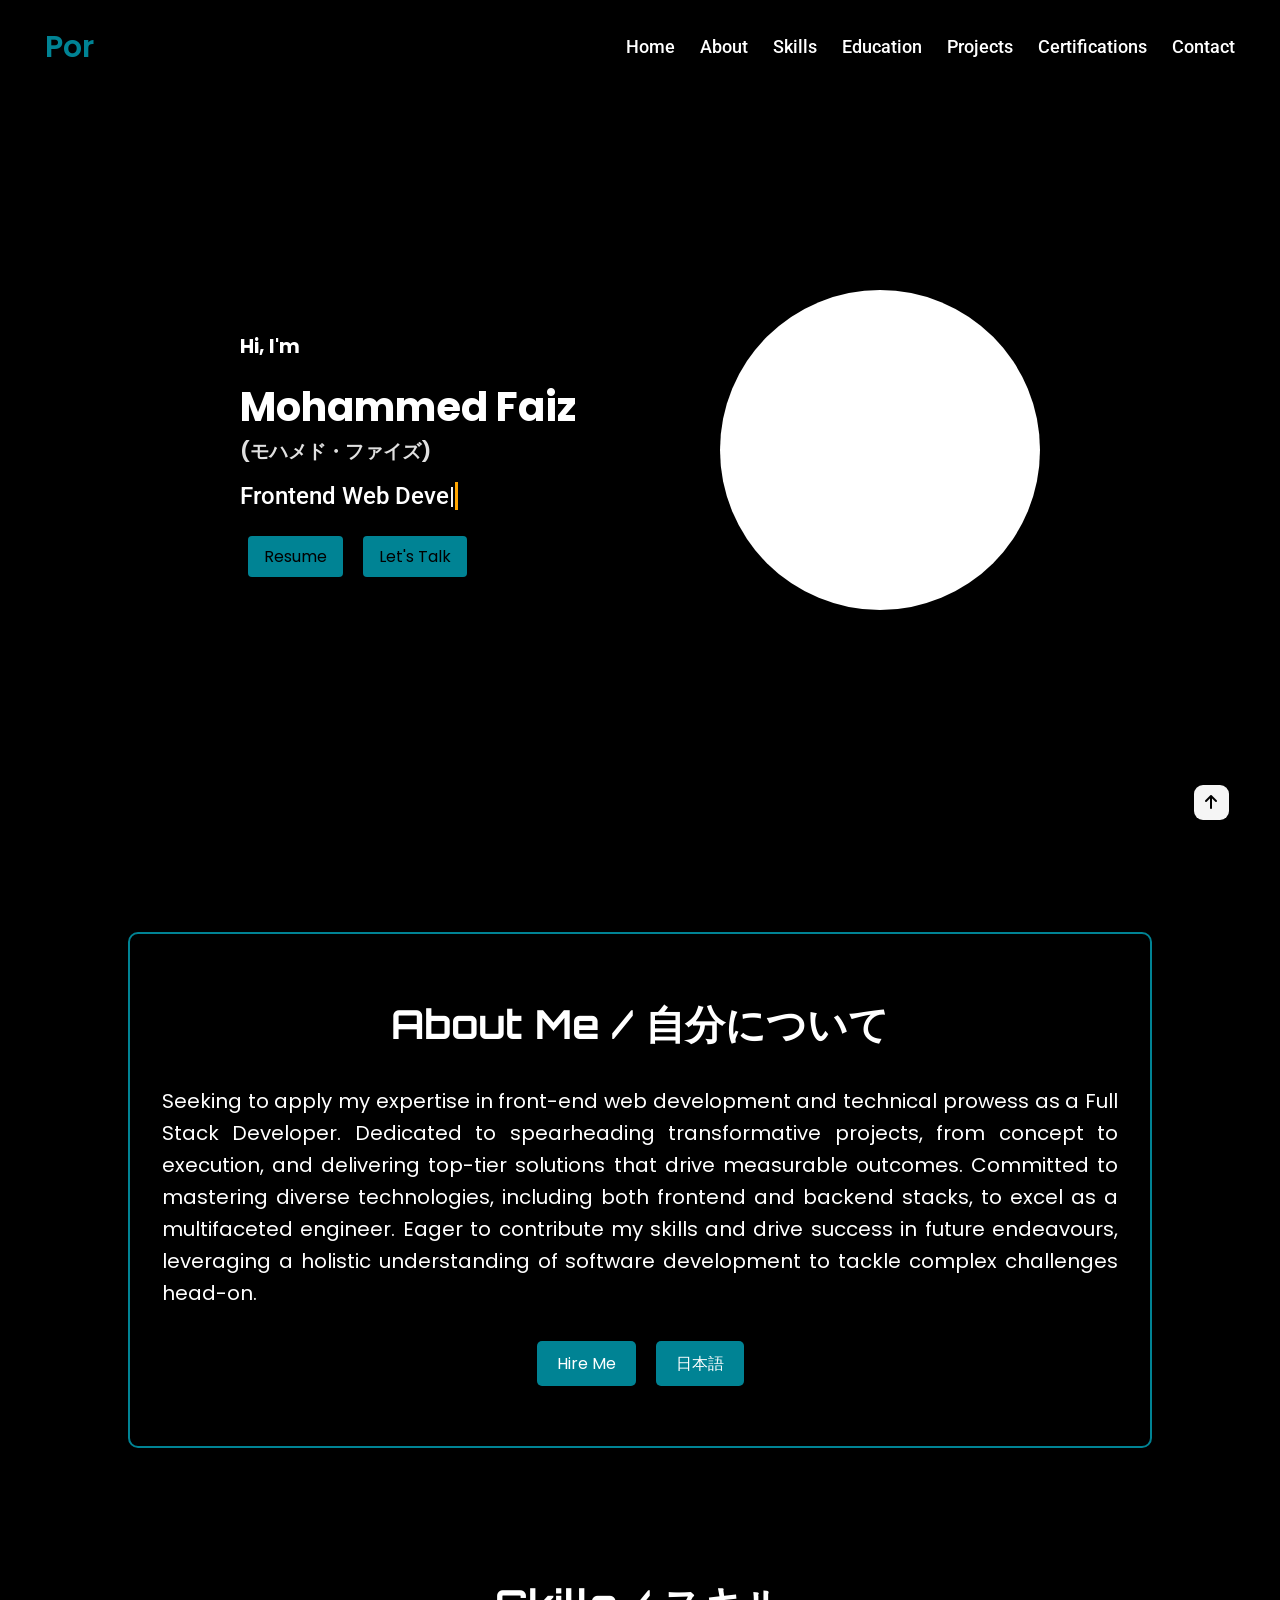
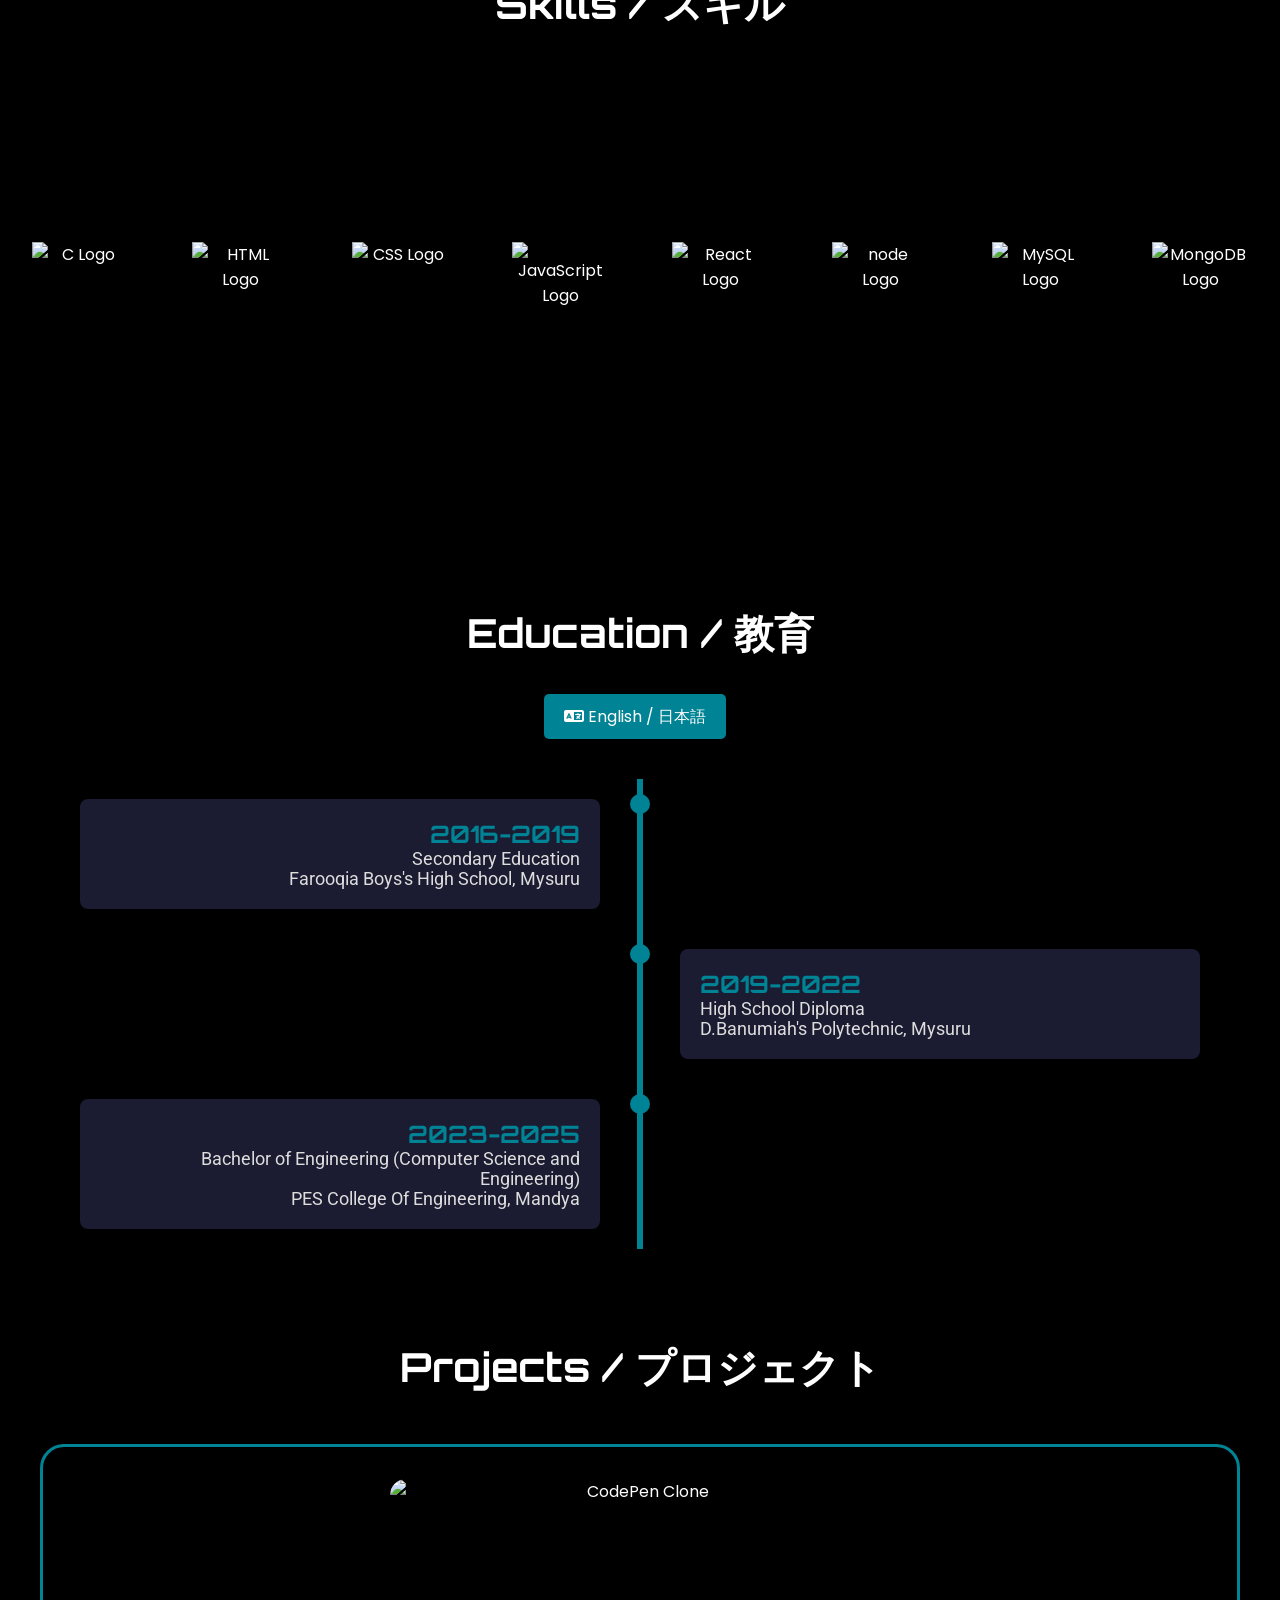
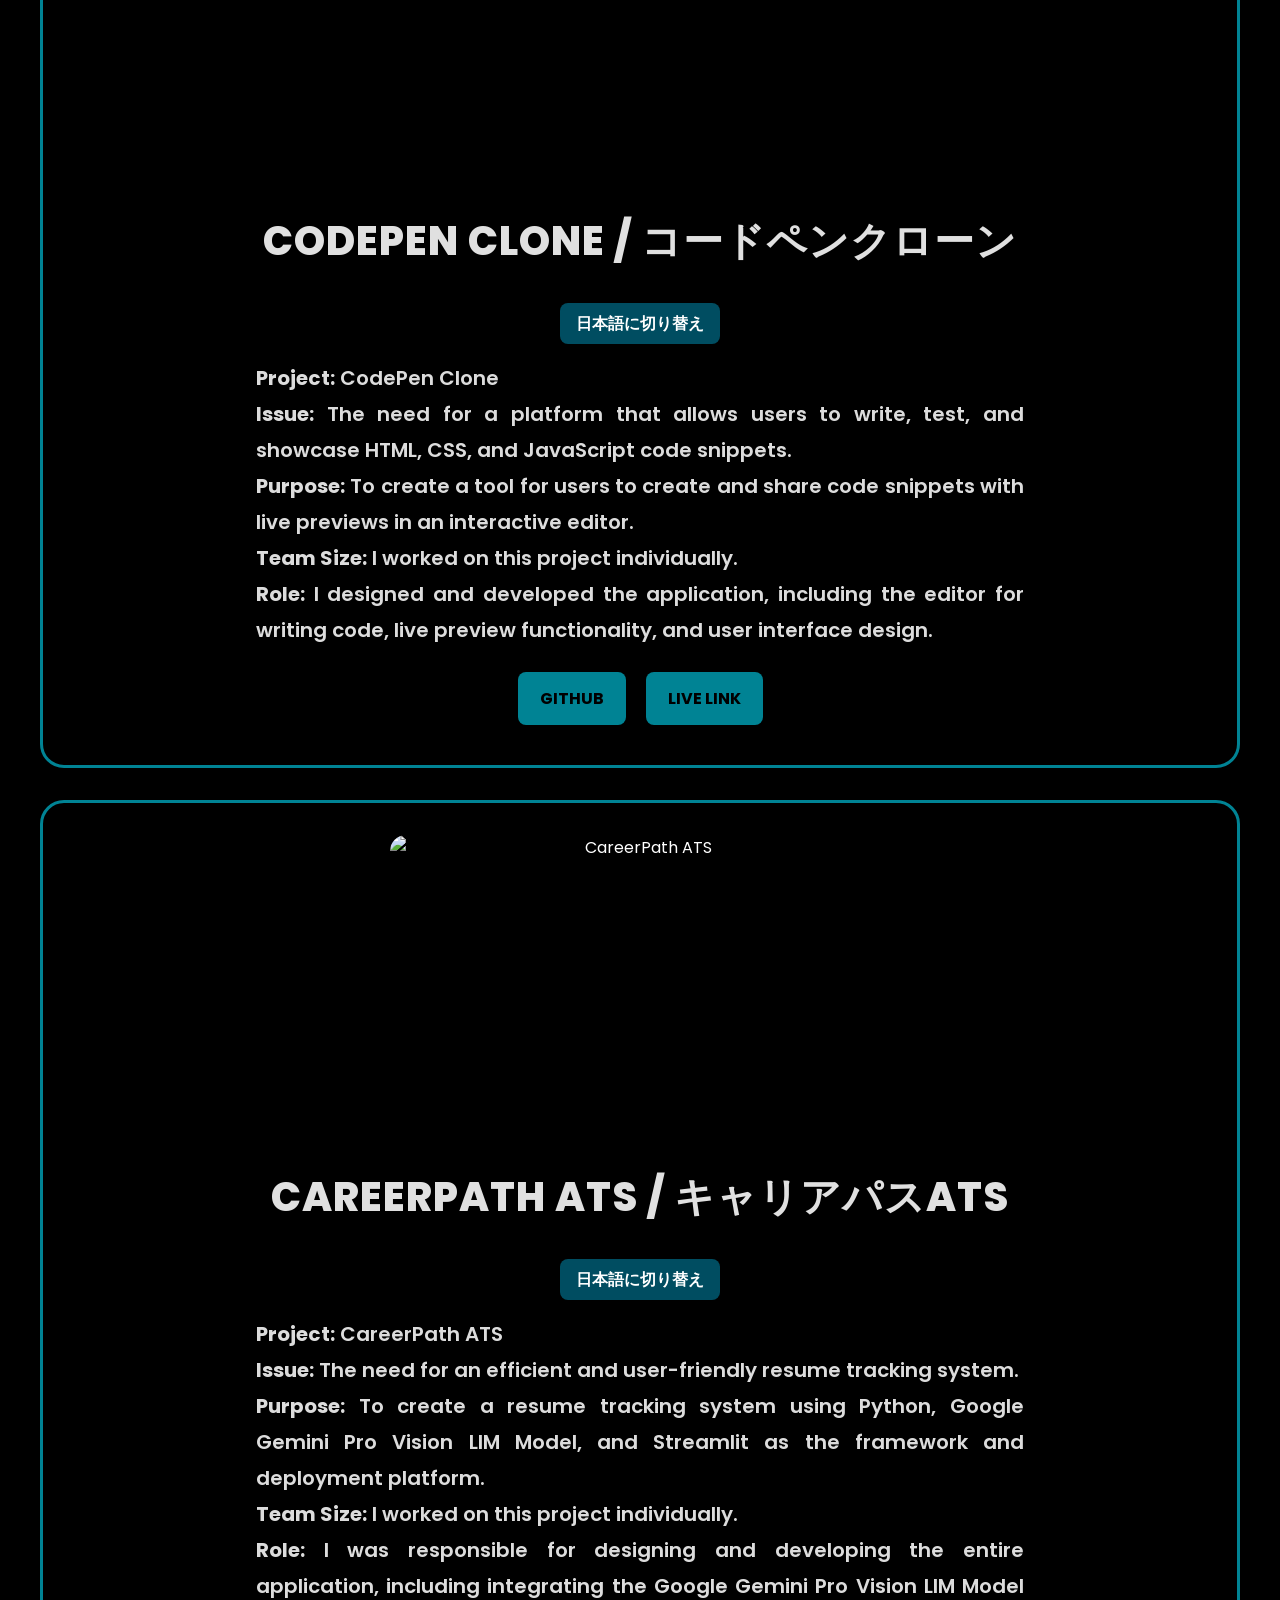
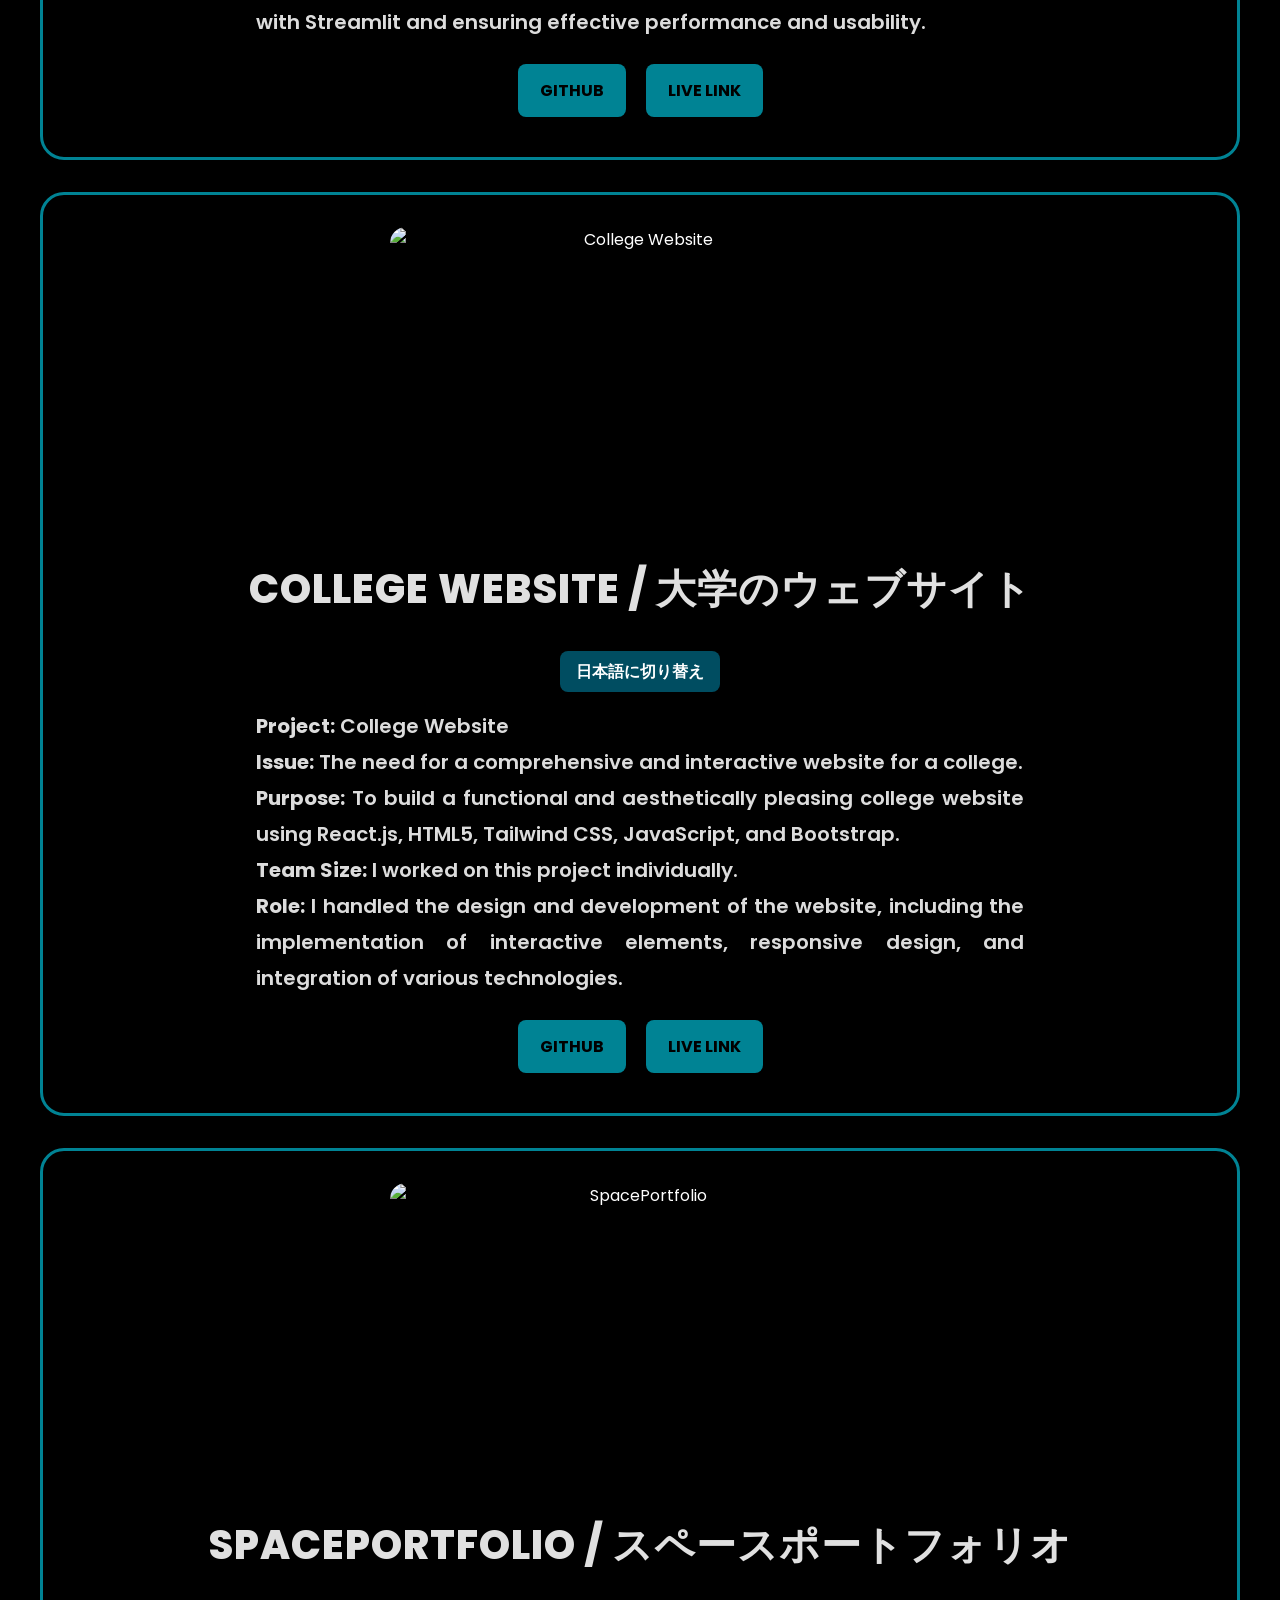
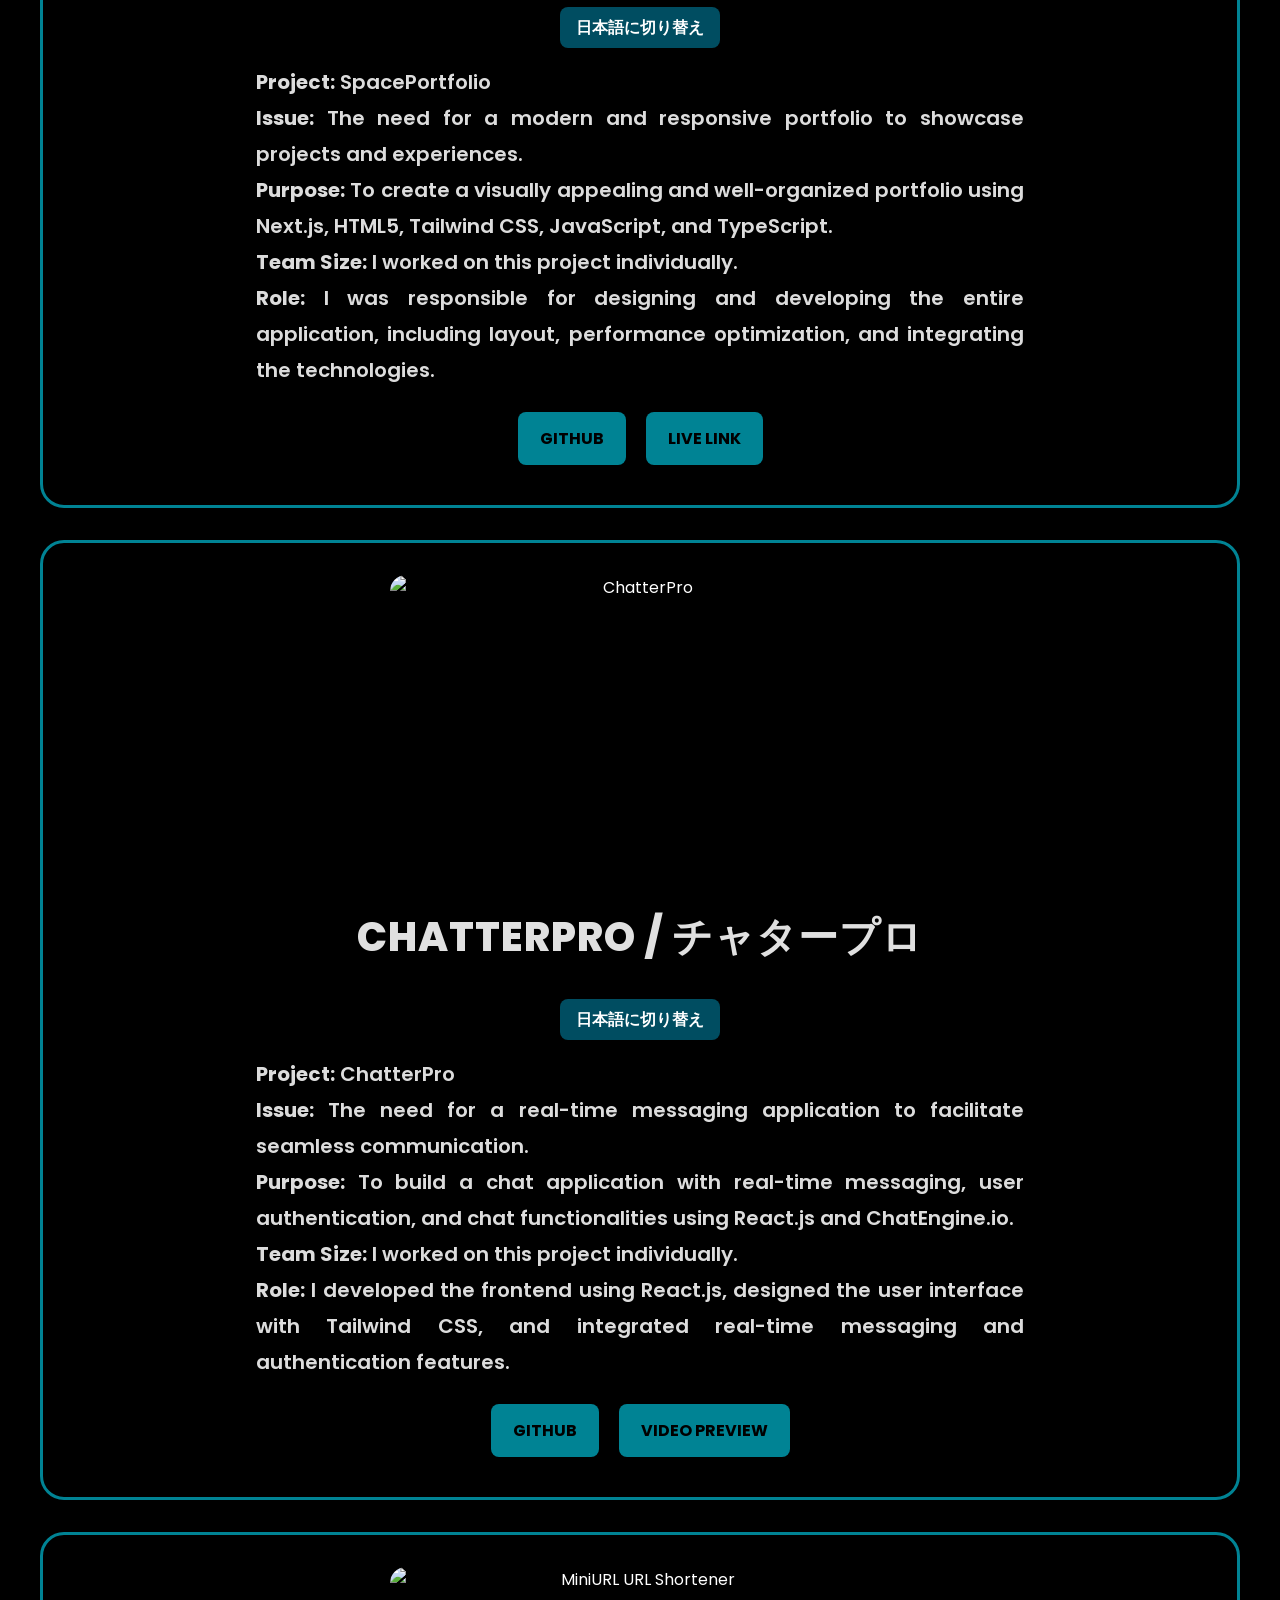
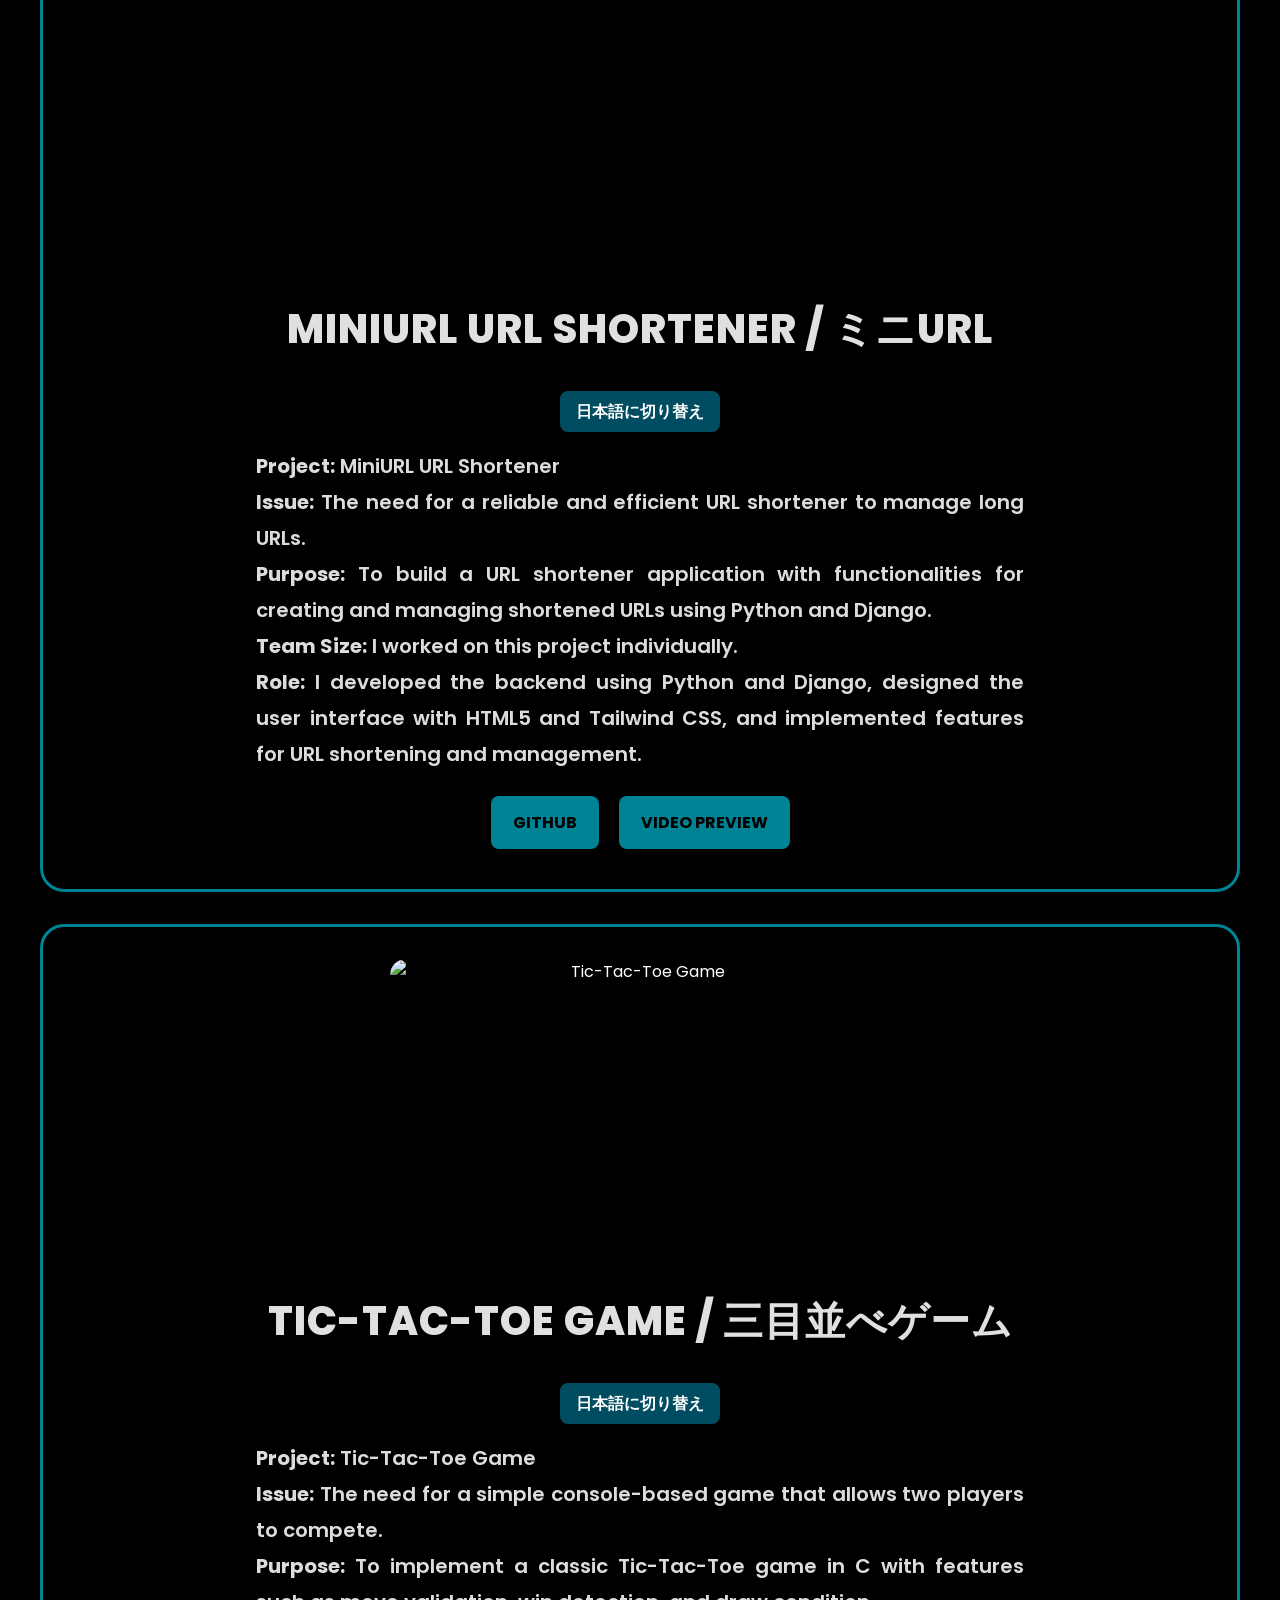
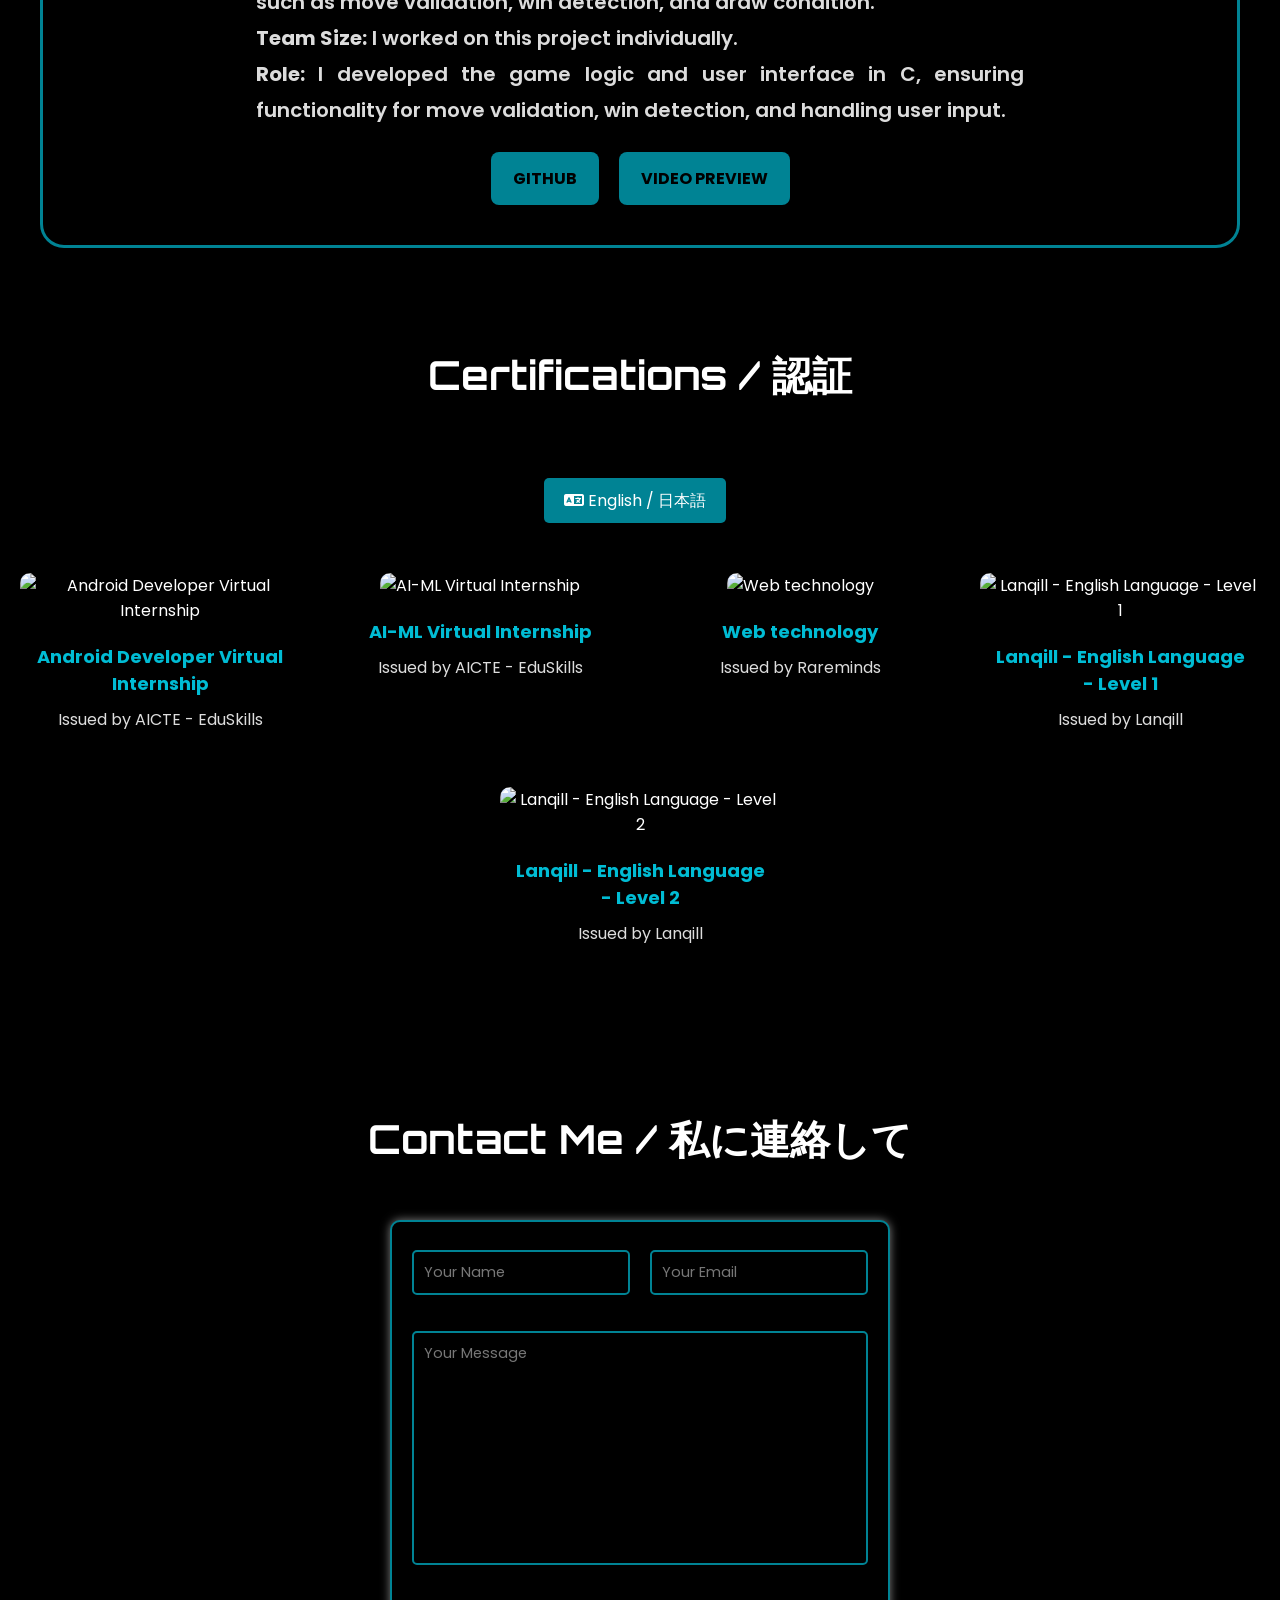
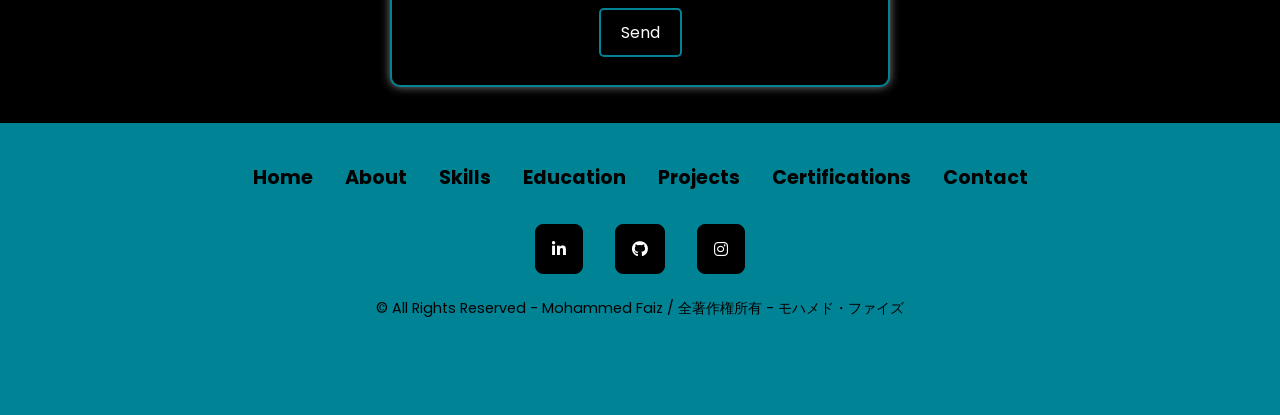
==== commit 278a608d: "Add files via upload" ====
--- a/images/index.html
+++ b/images/index.html
@@ -7,6 +7,8 @@
     <title>Mohammed Faiz</title>
     <link rel="icon" type="image/x-icon" href="/Images/f4.png" />
     <link rel="stylesheet" href="styles.css" />
+    <script src="https://cdn.emailjs.com/dist/email.min.js"></script>
+
     <link
       rel="stylesheet"
       href="https://cdnjs.cloudflare.com/ajax/libs/font-awesome/5.15.4/css/all.min.css"
@@ -608,6 +610,39 @@
                 >
               </div>
             </div>
+
+            <!-- Project Item 4 -->
+<div class="projects-item">
+  <div class="image-container">
+    <img src="images/r7.png" alt="CareerPath ATS" />
+  </div>
+  <h1 class="t-white">CareerPath ATS / キャリアパスATS</h1>
+  <button class="toggle-btn" onclick="toggleLanguage(this)">
+    日本語に切り替え
+  </button>
+  <p class="t-white english">
+    <strong>Project:</strong> CareerPath ATS<br />
+    <strong>Issue:</strong> The need for an efficient and user-friendly resume tracking system.<br />
+    <strong>Purpose:</strong> To create a resume tracking system using Python, Google Gemini Pro Vision LIM Model, and Streamlit as the framework and deployment platform.<br />
+    <strong>Team Size:</strong> I worked on this project individually.<br />
+    <strong>Role:</strong> I was responsible for designing and developing the entire application, including integrating the Google Gemini Pro Vision LIM Model with Streamlit and ensuring effective performance and usability.
+  </p>
+  <p class="t-white japanese" style="display: none">
+    <strong>プロジェクト:</strong> CareerPath ATS<br />
+    <strong>問題:</strong>
+    効率的で使いやすい履歴書追跡システムの必要性。<br />
+    <strong>目的:</strong> Python、Google Gemini Pro Vision LIM Model、Streamlitを使用して履歴書追跡システムを作成すること。<br />
+    <strong>チームサイズ:</strong>
+    このプロジェクトは個人で作業しました。<br />
+    <strong>役割:</strong>
+    Google Gemini Pro Vision LIM ModelをStreamlitと統合し、効果的なパフォーマンスと使いやすさを確保するためにアプリケーション全体の設計と開発を担当しました。
+  </p>
+  <div class="buttons">
+    <a href="https://github.com/Mfaiz01/ATS-Tracking-System" class="btn">GitHub</a>
+    <a href="https://ats-tracking-system-97pdydk5app6gxqcxnojcu3.streamlit.app/" class="btn live">Live Link</a>
+  </div>
+</div>
+
 
             <!-- Project Item 2 -->
             <div class="projects-item">
@@ -1081,53 +1116,66 @@
           };
         </script>
 
-        <!-- Contact Me Section -->
-        <section id="contact" class="m-b-1">
-          <br /><br />
-          <h1 class="t-center my-2 t-white f-2">Contact Me / 私に連絡して</h1>
-          <div class="contact-container">
-            <div class="form">
-              <form action="" id="contactForm">
-                <div class="form-row">
-                  <div class="form-div">
-                    <input
-                      type="text"
-                      name="name"
-                      id="name"
-                      class="poppins"
-                      placeholder="Your Name"
-                    />
-                  </div>
-                  <div class="form-div">
-                    <input
-                      type="email"
-                      name="email"
-                      id="email"
-                      class="poppins"
-                      placeholder="Your Email"
-                      required
-                    />
-                  </div>
-                </div>
-                <div class="form-div">
-                  <textarea
-                    name="text"
-                    id="textarea"
-                    cols="30"
-                    rows="10"
-                    class="poppins"
-                    placeholder="Your Message"
-                  ></textarea>
-                </div>
-                <div class="submit-btn">
-                  <button type="submit" class="btn poppins" id="submit">
-                    Send
-                  </button>
-                </div>
-              </form>
-            </div>
+      <!-- Contact Me Section -->
+<section id="contact" class="m-b-1">
+  <br /><br />
+  <h1 class="t-center my-2 t-white f-2">Contact Me / 私に連絡して</h1>
+  <div class="contact-container">
+    <div class="form">
+      <form action="https://api.web3forms.com/submit" method="POST">
+        <!-- Replace with your Access Key -->
+        <input type="hidden" name="access_key" value="8f9be4e1-78a7-4a2e-a4c9-65c295c0881b">
+
+        <!-- Form Inputs -->
+        <div class="form-row">
+          <div class="form-div">
+            <input
+              type="text"
+              name="name"
+              id="name"
+              class="poppins"
+              placeholder="Your Name"
+              required
+            />
           </div>
-        </section>
+          <div class="form-div">
+            <input
+              type="email"
+              name="email"
+              id="email"
+              class="poppins"
+              placeholder="Your Email"
+              required
+            />
+          </div>
+        </div>
+        <div class="form-div">
+          <textarea
+            name="message"
+            id="textarea"
+            cols="30"
+            rows="10"
+            class="poppins"
+            placeholder="Your Message"
+            required
+          ></textarea>
+        </div>
+        <!-- Honeypot Spam Protection -->
+        <input type="checkbox" name="botcheck" class="hidden" style="display: none;">
+
+        <!-- Custom Confirmation / Success Page (Optional) -->
+        <!-- <input type="hidden" name="redirect" value="https://mywebsite.com/thanks.html"> -->
+
+        <div class="submit-btn">
+          <button type="submit" class="btn poppins" id="submit">
+            Send
+          </button>
+        </div>
+      </form>
+    </div>
+  </div>
+</section>
+
 
         <!-- Footer Section -->
         <footer id="footer">
@@ -1175,28 +1223,7 @@
             });
           }
 
-          let contactForm = document.getElementById("contactForm");
-          contactForm.addEventListener("submit", function (e) {
-            e.preventDefault();
-
-            // Creating a notification element
-            let notification = document.createElement("div");
-            notification.classList.add("notification");
-
-            // Creating content with English and Japanese text
-            notification.innerHTML = `
-      <p>Sorry, request cannot be accepted due to some technical errors.</p>
-      <p>申し訳ありませんが、技術的な問題によりリクエストを受け付けることができません。</p>
-    `;
-
-            // Appending the notification to the body
-            document.body.appendChild(notification);
-
-            // Remove the notification after a certain time (e.g., 5 seconds)
-            setTimeout(() => {
-              notification.remove();
-            }, 5000);
-          });
+
         </script>
 
         <div id="scroll-top" onclick="scrolltop()">
